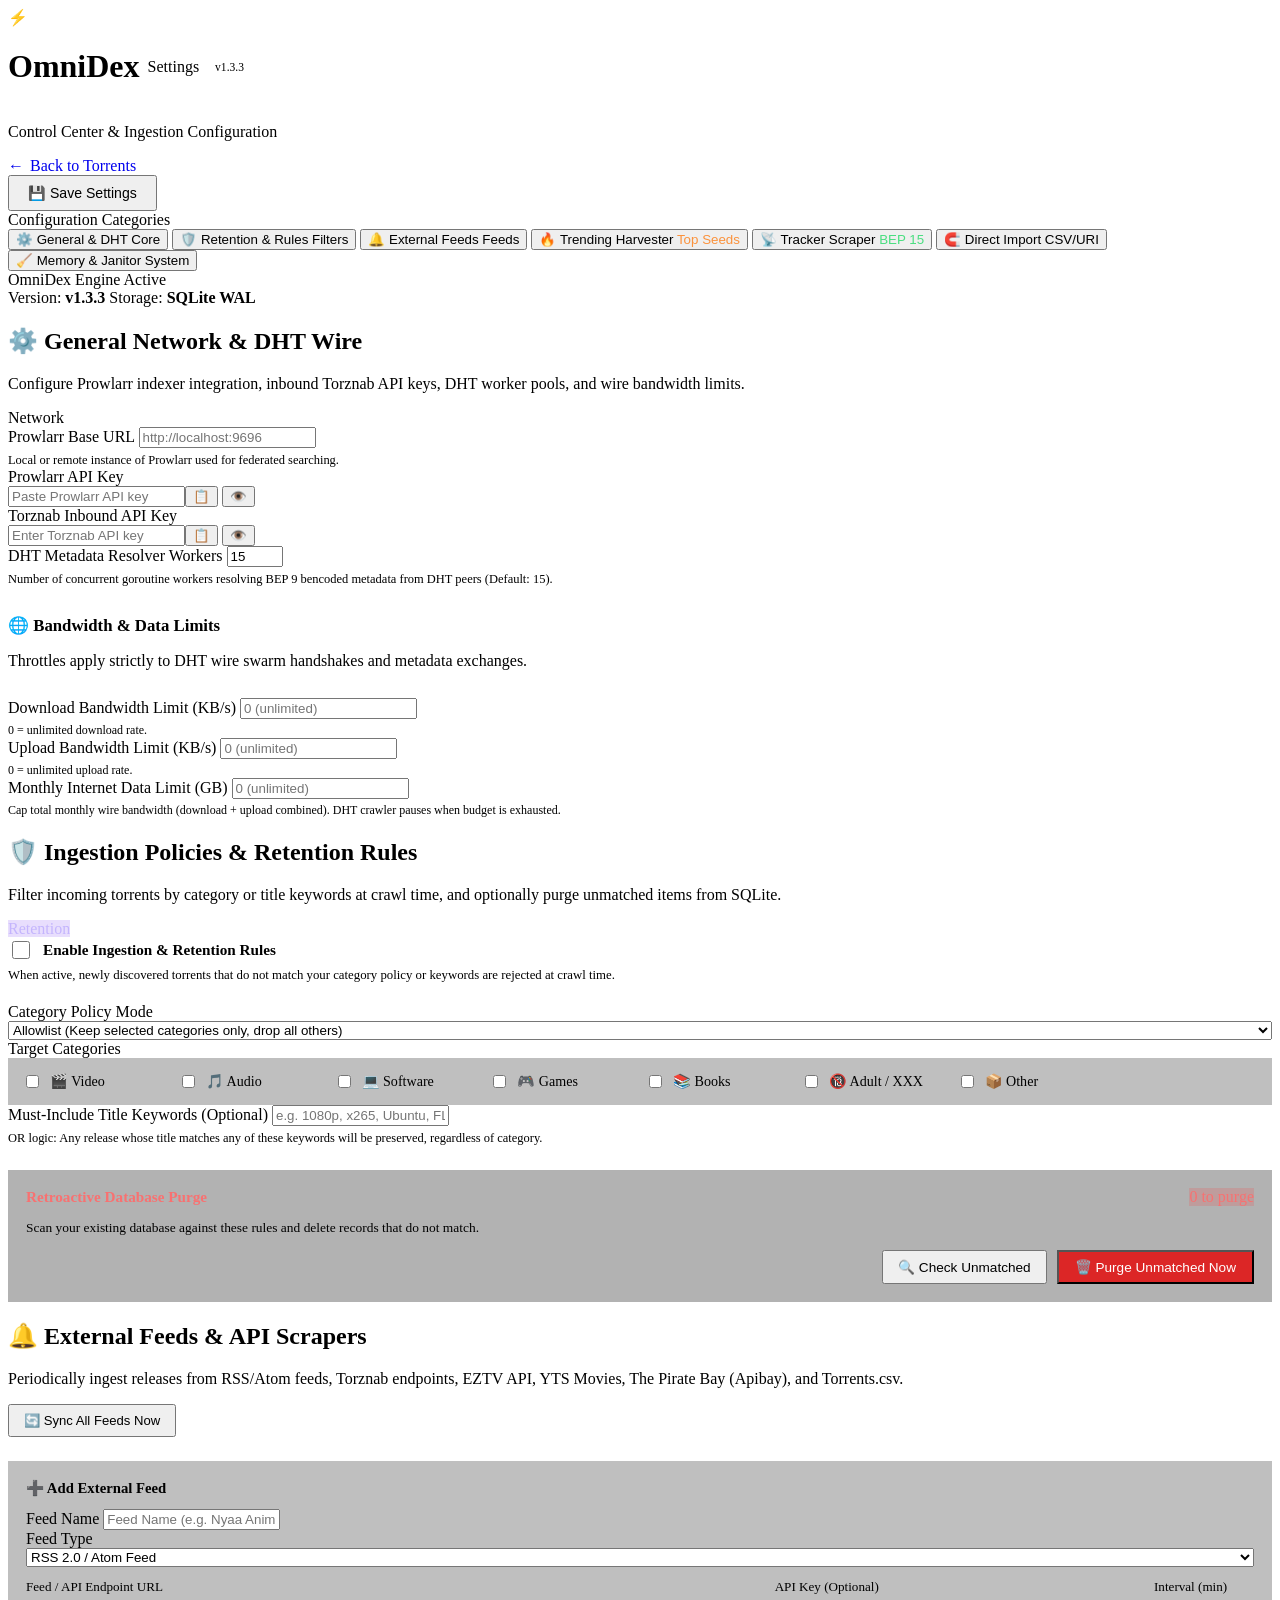
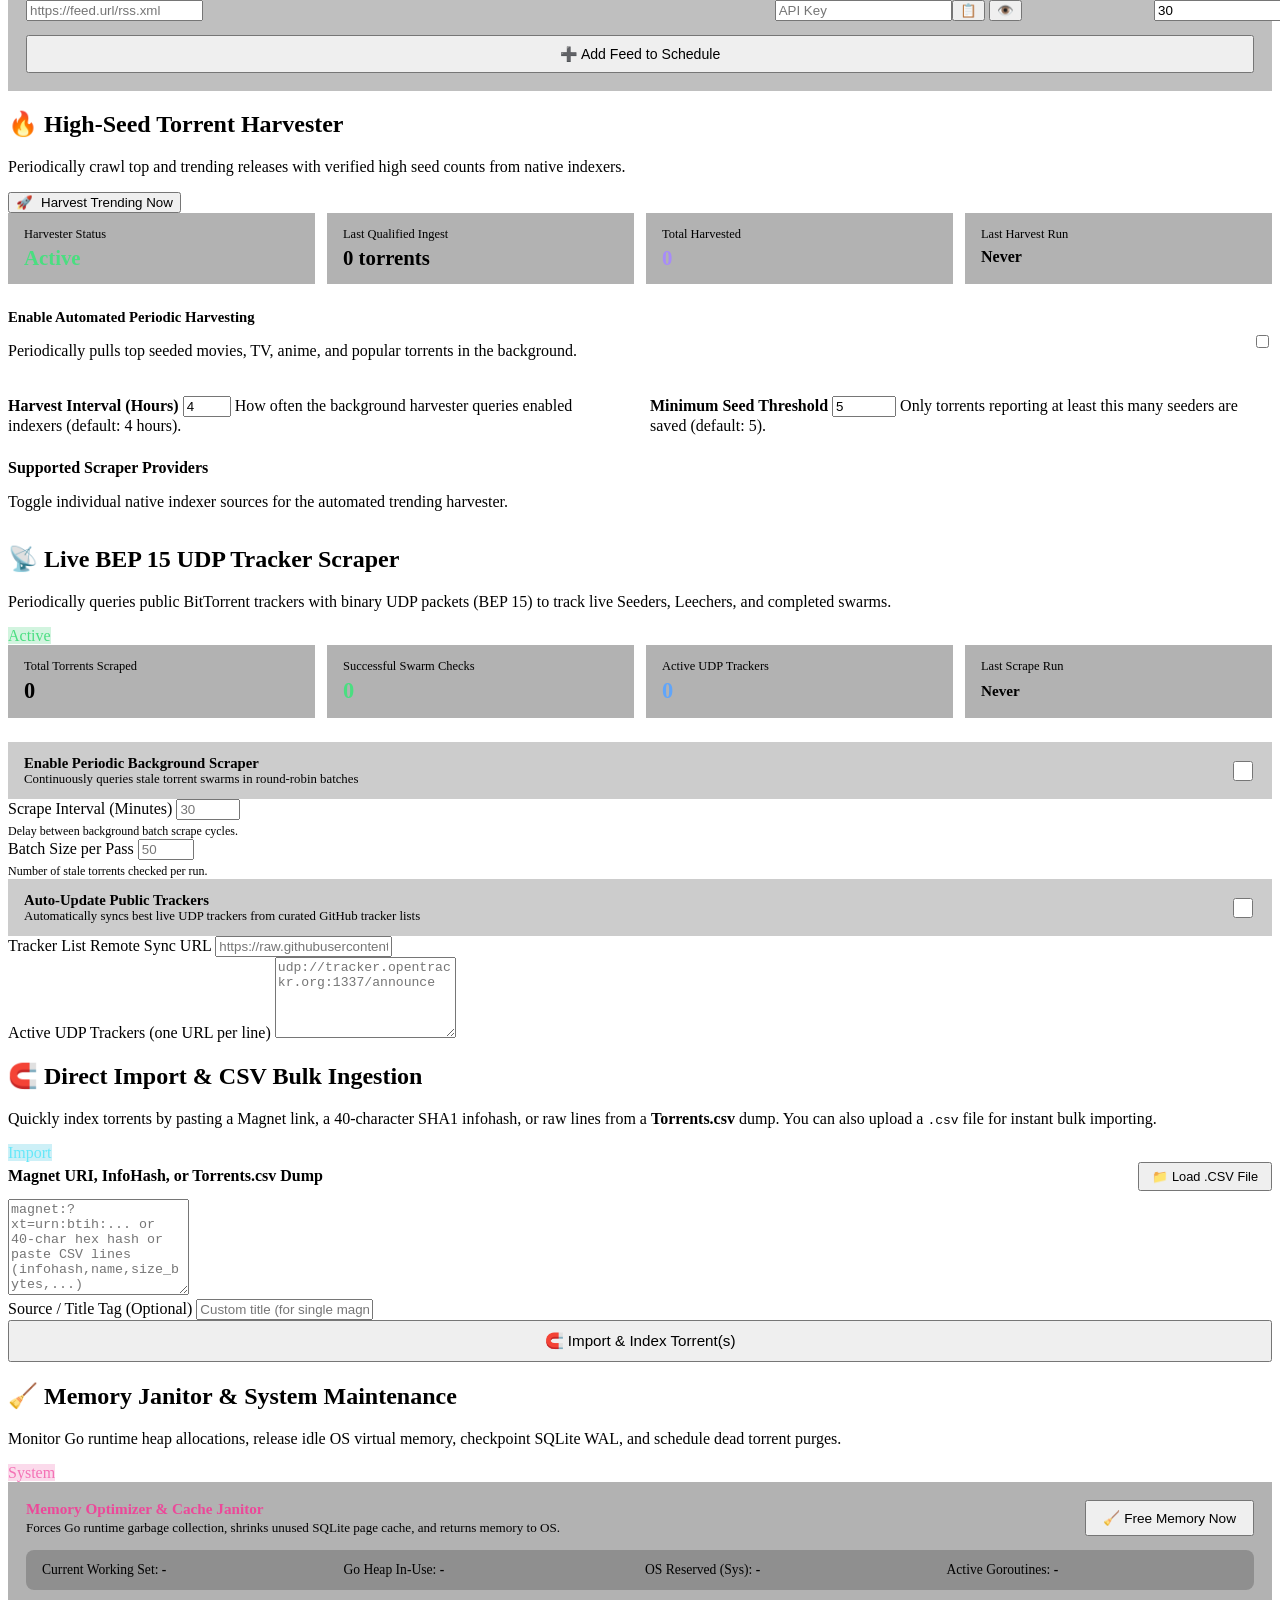
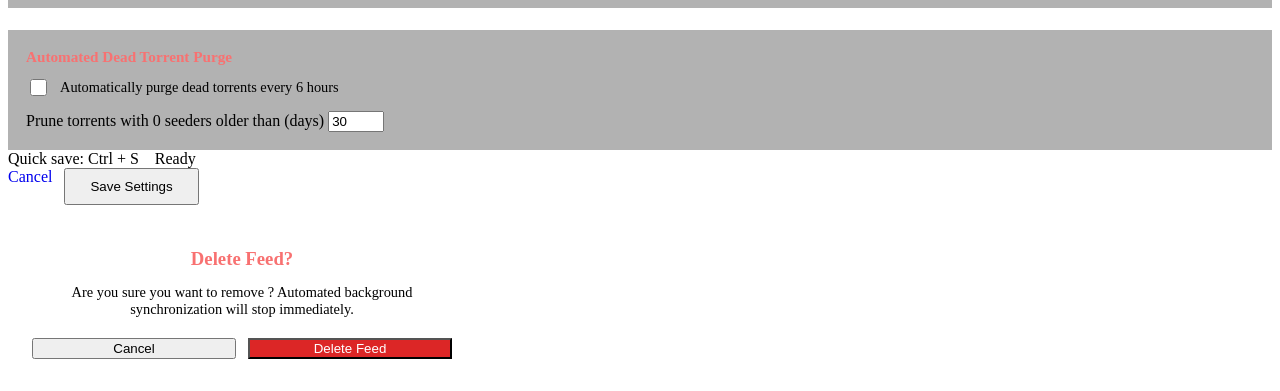
==== web/static/settings.html @ 39faf43c "feat(harvester): implement automated high-seed trending torrent harvester and settings UI" ====
<!DOCTYPE html>
<html lang="en">

<head>
  <meta charset="UTF-8">
  <meta name="viewport" content="width=device-width, initial-scale=1.0">
  <title>OmniDex - System Settings</title>
  <link rel="stylesheet" href="/static/css/style.css">
  <link rel="preconnect" href="https://fonts.googleapis.com">
  <link rel="preconnect" href="https://fonts.gstatic.com" crossorigin>
  <link href="https://fonts.googleapis.com/css2?family=Inter:wght@400;500;600;700&display=swap" rel="stylesheet">
</head>

<body>
  <div class="container">
    <!-- Header -->
    <header class="header">
      <a href="/" class="brand" style="text-decoration: none; color: inherit;">
        <div class="logo-box">
          <span class="logo-icon">⚡</span>
        </div>
        <div>
          <div style="display: flex; align-items: center; gap: 8px;">
            <h1 class="brand-title">OmniDex</h1>
            <span class="badge badge-dht">Settings</span>
            <span class="version-tag" style="background: rgba(255, 255, 255, 0.08); padding: 2px 8px; border-radius: 9999px; font-size: 0.72rem; color: var(--text-dim);">v1.3.3</span>
          </div>
          <p class="brand-subtitle">Control Center & Ingestion Configuration</p>
        </div>
      </a>

      <div class="header-actions">
        <a href="/" class="nav-pill" style="text-decoration: none; display: flex; align-items: center; gap: 6px;">
          <span>←</span> Back to Torrents
        </a>
        <button type="button" id="btn-header-save" class="btn btn-primary" style="padding: 8px 18px; font-size: 0.88rem;">
          💾 Save Settings
        </button>
      </div>
    </header>

    <!-- Main Settings Layout -->
    <div class="settings-page-layout">
      <!-- Left Navigation Sidebar -->
      <aside class="settings-sidebar">
        <div class="settings-sidebar-header">
          <span class="settings-sidebar-title">Configuration Categories</span>
        </div>
        <button type="button" class="settings-nav-item active" data-tab="tab-general">
          <span class="nav-icon-box">⚙️</span>
          <span class="nav-label">General & DHT</span>
          <span class="nav-badge">Core</span>
        </button>
        <button type="button" class="settings-nav-item" data-tab="tab-filter">
          <span class="nav-icon-box">🛡️</span>
          <span class="nav-label">Retention & Rules</span>
          <span class="nav-badge">Filters</span>
        </button>
        <button type="button" class="settings-nav-item" data-tab="tab-feeds">
          <span class="nav-icon-box">🔔</span>
          <span class="nav-label">External Feeds</span>
          <span class="nav-badge" id="badge-feeds-count">Feeds</span>
        </button>
        <button type="button" class="settings-nav-item" data-tab="tab-trending">
          <span class="nav-icon-box">🔥</span>
          <span class="nav-label">Trending Harvester</span>
          <span class="nav-badge" style="color: #fb923c;">Top Seeds</span>
        </button>
        <button type="button" class="settings-nav-item" data-tab="tab-scraper">
          <span class="nav-icon-box">📡</span>
          <span class="nav-label">Tracker Scraper</span>
          <span class="nav-badge" style="color: #4ade80;">BEP 15</span>
        </button>
        <button type="button" class="settings-nav-item" data-tab="tab-import">
          <span class="nav-icon-box">🧲</span>
          <span class="nav-label">Direct Import</span>
          <span class="nav-badge">CSV/URI</span>
        </button>
        <button type="button" class="settings-nav-item" data-tab="tab-maintenance">
          <span class="nav-icon-box">🧹</span>
          <span class="nav-label">Memory & Janitor</span>
          <span class="nav-badge">System</span>
        </button>

        <!-- Sidebar Footer Status -->
        <div class="settings-sidebar-footer">
          <div class="sidebar-status-pill">
            <span class="status-pulse-dot"></span>
            <span>OmniDex Engine Active</span>
          </div>
          <div class="sidebar-quick-meta">
            <span>Version: <strong>v1.3.3</strong></span>
            <span>Storage: <strong>SQLite WAL</strong></span>
          </div>
        </div>
      </aside>

      <!-- Right Content Panels -->
      <main class="settings-content">
        <form id="settings-form" autocomplete="off" onsubmit="return false;">
          
          <!-- TAB 1: General & DHT Network -->
          <section class="settings-section-card active" id="tab-general">
            <div class="settings-card-header">
              <div>
                <h2>⚙️ General Network & DHT Wire</h2>
                <p>Configure Prowlarr indexer integration, inbound Torznab API keys, DHT worker pools, and wire bandwidth limits.</p>
              </div>
              <span class="badge badge-dht">Network</span>
            </div>

            <div class="form-group">
              <label for="cfg-prowlarr-url">Prowlarr Base URL</label>
              <input type="text" id="cfg-prowlarr-url" class="form-input" placeholder="http://localhost:9696"
                autocomplete="off" spellcheck="false" data-lpignore="true">
              <small style="color: var(--text-dim); font-size: 0.78rem; margin-top: 5px; display: block;">Local or remote instance of Prowlarr used for federated searching.</small>
            </div>

            <div class="settings-form-row">
              <div class="form-group">
                <label for="cfg-prowlarr-key">Prowlarr API Key</label>
                <div style="position: relative; display: flex; align-items: center;">
                  <input type="text" id="cfg-prowlarr-key" class="form-input masked-api-key"
                    placeholder="Paste Prowlarr API key" autocomplete="off" spellcheck="false" data-lpignore="true">
                  <div class="input-actions-wrap">
                    <button type="button" class="btn-icon-action btn-copy-key" data-target="cfg-prowlarr-key" title="Copy API Key">📋</button>
                    <button type="button" class="btn-icon-action btn-toggle-mask" data-target="cfg-prowlarr-key" title="Toggle visibility">👁️</button>
                  </div>
                </div>
              </div>

              <div class="form-group">
                <label for="cfg-torznab-key">Torznab Inbound API Key</label>
                <div style="position: relative; display: flex; align-items: center;">
                  <input type="text" id="cfg-torznab-key" class="form-input masked-api-key"
                    placeholder="Enter Torznab API key" autocomplete="off" spellcheck="false" data-lpignore="true">
                  <div class="input-actions-wrap">
                    <button type="button" class="btn-icon-action btn-copy-key" data-target="cfg-torznab-key" title="Copy API Key">📋</button>
                    <button type="button" class="btn-icon-action btn-toggle-mask" data-target="cfg-torznab-key" title="Toggle visibility">👁️</button>
                  </div>
                </div>
              </div>
            </div>

            <div class="form-group">
              <label for="cfg-dht-workers">DHT Metadata Resolver Workers</label>
              <input type="number" id="cfg-dht-workers" class="form-input" min="5" max="100" value="15">
              <small style="color: var(--text-dim); font-size: 0.78rem; margin-top: 5px; display: block;">Number of concurrent goroutine workers resolving BEP 9 bencoded metadata from DHT peers (Default: 15).</small>
            </div>

            <div class="settings-card-header" style="margin-top: 28px; padding-bottom: 12px;">
              <div>
                <h3 style="font-size: 1.05rem; font-weight: 600; color: var(--text-main);">🌐 Bandwidth & Data Limits</h3>
                <p>Throttles apply strictly to DHT wire swarm handshakes and metadata exchanges.</p>
              </div>
            </div>

            <div class="settings-form-row">
              <div class="form-group">
                <label for="cfg-max-download-rate">Download Bandwidth Limit (KB/s)</label>
                <input type="number" id="cfg-max-download-rate" class="form-input" min="0" placeholder="0 (unlimited)">
                <small style="color: var(--text-dim); font-size: 0.75rem; margin-top: 4px; display: block;">0 = unlimited download rate.</small>
              </div>

              <div class="form-group">
                <label for="cfg-max-upload-rate">Upload Bandwidth Limit (KB/s)</label>
                <input type="number" id="cfg-max-upload-rate" class="form-input" min="0" placeholder="0 (unlimited)">
                <small style="color: var(--text-dim); font-size: 0.75rem; margin-top: 4px; display: block;">0 = unlimited upload rate.</small>
              </div>
            </div>

            <div class="form-group">
              <label for="cfg-monthly-data-limit">Monthly Internet Data Limit (GB)</label>
              <input type="number" id="cfg-monthly-data-limit" class="form-input" min="0" step="0.1" placeholder="0 (unlimited)">
              <small style="color: var(--text-dim); font-size: 0.75rem; margin-top: 4px; display: block;">Cap total monthly wire bandwidth (download + upload combined). DHT crawler pauses when budget is exhausted.</small>
            </div>
          </section>

          <!-- TAB 2: Retention & Ingestion Rules -->
          <section class="settings-section-card" id="tab-filter">
            <div class="settings-card-header">
              <div>
                <h2>🛡️ Ingestion Policies & Retention Rules</h2>
                <p>Filter incoming torrents by category or title keywords at crawl time, and optionally purge unmatched items from SQLite.</p>
              </div>
              <span class="badge" style="background: rgba(139, 92, 246, 0.2); color: #c4b5fd;">Retention</span>
            </div>

            <div class="form-group" style="margin-bottom: 20px;">
              <label class="checkbox-label" style="display: flex; align-items: center; gap: 10px; cursor: pointer; font-size: 0.95rem; font-weight: 600;">
                <input type="checkbox" id="cfg-filter-enabled" style="accent-color: var(--accent-cyan); width: 18px; height: 18px;">
                <span>Enable Ingestion & Retention Rules</span>
              </label>
              <small style="color: var(--text-dim); font-size: 0.8rem; margin-top: 6px; display: block;">
                When active, newly discovered torrents that do not match your category policy or keywords are rejected at crawl time.
              </small>
            </div>

            <div class="form-group">
              <label for="cfg-filter-category-mode">Category Policy Mode</label>
              <select id="cfg-filter-category-mode" class="custom-select" style="width: 100%;">
                <option value="allowlist">Allowlist (Keep selected categories only, drop all others)</option>
                <option value="blocklist">Blocklist (Keep all categories except selected ones)</option>
              </select>
            </div>

            <div class="form-group">
              <label>Target Categories</label>
              <div id="filter-categories-list" style="display: grid; grid-template-columns: repeat(auto-fill, minmax(140px, 1fr)); gap: 10px; background: rgba(0,0,0,0.25); border: 1px solid var(--border-color); border-radius: var(--radius-sm); padding: 14px;">
                <label class="checkbox-label" style="display: flex; align-items: center; gap: 8px; cursor: pointer; font-size: 0.88rem;">
                  <input type="checkbox" class="filter-cat-check" value="Video"> 🎬 Video
                </label>
                <label class="checkbox-label" style="display: flex; align-items: center; gap: 8px; cursor: pointer; font-size: 0.88rem;">
                  <input type="checkbox" class="filter-cat-check" value="Audio"> 🎵 Audio
                </label>
                <label class="checkbox-label" style="display: flex; align-items: center; gap: 8px; cursor: pointer; font-size: 0.88rem;">
                  <input type="checkbox" class="filter-cat-check" value="Software"> 💻 Software
                </label>
                <label class="checkbox-label" style="display: flex; align-items: center; gap: 8px; cursor: pointer; font-size: 0.88rem;">
                  <input type="checkbox" class="filter-cat-check" value="Games"> 🎮 Games
                </label>
                <label class="checkbox-label" style="display: flex; align-items: center; gap: 8px; cursor: pointer; font-size: 0.88rem;">
                  <input type="checkbox" class="filter-cat-check" value="Books"> 📚 Books
                </label>
                <label class="checkbox-label" style="display: flex; align-items: center; gap: 8px; cursor: pointer; font-size: 0.88rem;">
                  <input type="checkbox" class="filter-cat-check" value="XXX"> 🔞 Adult / XXX
                </label>
                <label class="checkbox-label" style="display: flex; align-items: center; gap: 8px; cursor: pointer; font-size: 0.88rem;">
                  <input type="checkbox" class="filter-cat-check" value="Other"> 📦 Other
                </label>
              </div>
            </div>

            <div class="form-group">
              <label for="cfg-filter-keywords">Must-Include Title Keywords (Optional)</label>
              <input type="text" id="cfg-filter-keywords" class="form-input" placeholder="e.g. 1080p, x265, Ubuntu, FLAC (comma-separated)">
              <small style="color: var(--text-dim); font-size: 0.78rem; margin-top: 5px; display: block;">
                OR logic: Any release whose title matches any of these keywords will be preserved, regardless of category.
              </small>
            </div>

            <!-- Database Cleanup Preview Box -->
            <div style="background: rgba(0,0,0,0.3); border: 1px solid var(--border-color); border-radius: var(--radius-sm); padding: 18px; margin-top: 24px;">
              <div style="display: flex; justify-content: space-between; align-items: center; margin-bottom: 8px;">
                <span style="font-weight: 600; color: #f87171; font-size: 0.95rem;">Retroactive Database Purge</span>
                <span id="filter-unmatched-badge" class="badge" style="background: rgba(239, 68, 68, 0.2); color: #f87171;">0 to purge</span>
              </div>
              <p style="font-size: 0.84rem; color: var(--text-muted); margin-bottom: 14px;">
                Scan your existing database against these rules and delete records that do not match.
              </p>
              <div id="filter-purge-msg" style="display: none; padding: 10px; border-radius: 8px; margin-bottom: 12px; font-size: 0.85rem;"></div>
              <div style="display: flex; gap: 10px; justify-content: flex-end;">
                <button type="button" id="btn-preview-filter-purge" class="btn btn-secondary" style="font-size: 0.85rem; padding: 7px 14px;">🔍 Check Unmatched</button>
                <button type="button" id="btn-execute-filter-purge" class="btn" style="background: #dc2626; color: #fff; font-size: 0.85rem; padding: 7px 16px;">🗑️ Purge Unmatched Now</button>
              </div>
            </div>
          </section>

          <!-- TAB 3: External Feeds -->
          <section class="settings-section-card" id="tab-feeds">
            <div class="settings-card-header">
              <div>
                <h2>🔔 External Feeds & API Scrapers</h2>
                <p>Periodically ingest releases from RSS/Atom feeds, Torznab endpoints, EZTV API, YTS Movies, The Pirate Bay (Apibay), and Torrents.csv.</p>
              </div>
              <button type="button" id="btn-sync-all-feeds" class="btn btn-secondary" style="font-size: 0.82rem; padding: 7px 14px;">
                🔄 Sync All Feeds Now
              </button>
            </div>

            <div id="feeds-list-container" style="display: flex; flex-direction: column; gap: 10px; margin-bottom: 24px;">
              <!-- Dynamically populated feeds -->
            </div>

            <!-- Add Feed Card -->
            <div style="background: rgba(0,0,0,0.25); border: 1px solid var(--border-color); border-radius: var(--radius-sm); padding: 18px;">
              <span style="font-size: 0.92rem; font-weight: 600; color: var(--accent-cyan); display: block; margin-bottom: 12px;">➕ Add External Feed</span>
              
              <div class="settings-form-row" style="margin-bottom: 12px;">
                <div class="form-group" style="margin-bottom: 0;">
                  <label for="new-feed-name">Feed Name</label>
                  <input type="text" id="new-feed-name" class="form-input" placeholder="Feed Name (e.g. Nyaa Anime, YTS Movies)">
                </div>
                <div class="form-group" style="margin-bottom: 0;">
                  <label for="new-feed-type">Feed Type</label>
                  <select id="new-feed-type" class="custom-select" style="width: 100%;">
                    <option value="rss" selected>RSS 2.0 / Atom Feed</option>
                    <option value="eztv">EZTV API (JSON)</option>
                    <option value="yts">YTS Movie API (JSON)</option>
                    <option value="tpb">The Pirate Bay (Apibay JSON)</option>
                    <option value="torrents-csv">Torrents.csv (Search API)</option>
                    <option value="torznab">Torznab Indexer</option>
                  </select>
                </div>
              </div>

              <div style="display: grid; grid-template-columns: 2fr 1fr 100px; gap: 10px; margin-bottom: 14px;">
                <div>
                  <label for="new-feed-url" style="font-size: 0.82rem; color: var(--text-muted); display: block; margin-bottom: 5px;">Feed / API Endpoint URL</label>
                  <input type="text" id="new-feed-url" class="form-input" placeholder="https://feed.url/rss.xml" autocomplete="off" data-lpignore="true">
                </div>
                <div>
                  <label for="new-feed-apikey" style="font-size: 0.82rem; color: var(--text-muted); display: block; margin-bottom: 5px;">API Key (Optional)</label>
                  <div style="position: relative; display: flex; align-items: center;">
                    <input type="text" id="new-feed-apikey" class="form-input masked-api-key" placeholder="API Key" autocomplete="off" spellcheck="false" data-lpignore="true">
                    <div class="input-actions-wrap">
                      <button type="button" class="btn-icon-action btn-copy-key" data-target="new-feed-apikey" title="Copy">📋</button>
                      <button type="button" class="btn-icon-action btn-toggle-mask" data-target="new-feed-apikey" title="Toggle">👁️</button>
                    </div>
                  </div>
                </div>
                <div>
                  <label for="new-feed-interval" style="font-size: 0.82rem; color: var(--text-muted); display: block; margin-bottom: 5px;">Interval (min)</label>
                  <input type="number" id="new-feed-interval" class="form-input" min="5" value="30">
                </div>
              </div>

              <button type="button" id="btn-add-feed" class="btn btn-secondary" style="width: 100%; font-size: 0.88rem; padding: 9px;">➕ Add Feed to Schedule</button>
            </div>
          </section>

          <!-- TAB: High-Seed / Trending Scraper Harvester -->
          <section class="settings-section-card" id="tab-trending">
            <div class="settings-card-header">
              <div>
                <h2>🔥 High-Seed Torrent Harvester</h2>
                <p>Periodically crawl top and trending releases with verified high seed counts from native indexers.</p>
              </div>
              <button type="button" class="btn btn-primary" id="btn-harvest-now" style="display: flex; align-items: center; gap: 8px;">
                <span id="harvest-btn-icon">🚀</span>
                <span id="harvest-btn-text">Harvest Trending Now</span>
              </button>
            </div>

            <!-- Harvester Live Dashboard Grid -->
            <div style="display: grid; grid-template-columns: repeat(auto-fit, minmax(160px, 1fr)); gap: 12px; margin-bottom: 24px;">
              <div style="background: rgba(0,0,0,0.3); border: 1px solid var(--border-color); padding: 14px 16px; border-radius: var(--radius-sm);">
                <div style="color: var(--text-muted); font-size: 0.78rem;">Harvester Status</div>
                <div id="harvest-stat-status" style="font-size: 1.3rem; font-weight: 700; color: #4ade80; margin-top: 4px;">Active</div>
              </div>
              <div style="background: rgba(0,0,0,0.3); border: 1px solid var(--border-color); padding: 14px 16px; border-radius: var(--radius-sm);">
                <div style="color: var(--text-muted); font-size: 0.78rem;">Last Qualified Ingest</div>
                <div id="harvest-stat-last-count" style="font-size: 1.3rem; font-weight: 700; color: var(--accent-cyan); margin-top: 4px;">0 torrents</div>
              </div>
              <div style="background: rgba(0,0,0,0.3); border: 1px solid var(--border-color); padding: 14px 16px; border-radius: var(--radius-sm);">
                <div style="color: var(--text-muted); font-size: 0.78rem;">Total Harvested</div>
                <div id="harvest-stat-total" style="font-size: 1.3rem; font-weight: 700; color: #a78bfa; margin-top: 4px;">0</div>
              </div>
              <div style="background: rgba(0,0,0,0.3); border: 1px solid var(--border-color); padding: 14px 16px; border-radius: var(--radius-sm);">
                <div style="color: var(--text-muted); font-size: 0.78rem;">Last Harvest Run</div>
                <div id="harvest-stat-last-run" style="font-size: 1rem; font-weight: 600; color: var(--text-bright); margin-top: 6px;">Never</div>
              </div>
            </div>

            <!-- Harvester Controls -->
            <div class="form-group" style="margin-bottom: 20px;">
              <div style="display: flex; align-items: center; justify-content: space-between;">
                <div>
                  <label for="cfg-trending-enabled" style="margin-bottom: 2px; font-weight: 600; font-size: 0.92rem;">Enable Automated Periodic Harvesting</label>
                  <p class="field-desc">Periodically pulls top seeded movies, TV, anime, and popular torrents in the background.</p>
                </div>
                <label class="switch">
                  <input type="checkbox" id="cfg-trending-enabled" name="trending_enabled">
                  <span class="slider"></span>
                </label>
              </div>
            </div>

            <div style="display: grid; grid-template-columns: 1fr 1fr; gap: 20px; margin-bottom: 24px;">
              <div class="form-group">
                <label for="cfg-trending-interval-hours" style="font-weight: 600;">Harvest Interval (Hours)</label>
                <input type="number" id="cfg-trending-interval-hours" name="trending_interval_hours" min="1" max="72" value="4" class="form-input">
                <span class="field-desc">How often the background harvester queries enabled indexers (default: 4 hours).</span>
              </div>
              <div class="form-group">
                <label for="cfg-trending-min-seeds" style="font-weight: 600;">Minimum Seed Threshold</label>
                <input type="number" id="cfg-trending-min-seeds" name="trending_min_seeds" min="1" max="1000" value="5" class="form-input">
                <span class="field-desc">Only torrents reporting at least this many seeders are saved (default: 5).</span>
              </div>
            </div>

            <!-- Provider Selection Checkboxes -->
            <div class="form-group">
              <label style="font-weight: 600; margin-bottom: 6px;">Supported Scraper Providers</label>
              <p class="field-desc" style="margin-bottom: 14px;">Toggle individual native indexer sources for the automated trending harvester.</p>
              <div style="display: grid; grid-template-columns: repeat(auto-fill, minmax(230px, 1fr)); gap: 12px;" id="trending-providers-grid">
                <!-- Dynamically populated provider checkboxes -->
              </div>
            </div>
          </section>

          <!-- TAB 4: Live BEP 15 UDP Tracker Scraper -->
          <section class="settings-section-card" id="tab-scraper">
            <div class="settings-card-header">
              <div>
                <h2>📡 Live BEP 15 UDP Tracker Scraper</h2>
                <p>Periodically queries public BitTorrent trackers with binary UDP packets (BEP 15) to track live Seeders, Leechers, and completed swarms.</p>
              </div>
              <span id="scraper-live-status-badge" class="badge" style="background: rgba(34, 197, 94, 0.2); color: #4ade80;">Active</span>
            </div>

            <!-- Scraper Live Dashboard Grid -->
            <div style="display: grid; grid-template-columns: repeat(auto-fit, minmax(160px, 1fr)); gap: 12px; margin-bottom: 24px;">
              <div style="background: rgba(0,0,0,0.3); border: 1px solid var(--border-color); padding: 14px 16px; border-radius: var(--radius-sm);">
                <div style="color: var(--text-muted); font-size: 0.78rem;">Total Torrents Scraped</div>
                <div id="scraper-stat-total" style="font-size: 1.4rem; font-weight: 700; color: var(--text-bright); margin-top: 4px;">0</div>
              </div>
              <div style="background: rgba(0,0,0,0.3); border: 1px solid var(--border-color); padding: 14px 16px; border-radius: var(--radius-sm);">
                <div style="color: var(--text-muted); font-size: 0.78rem;">Successful Swarm Checks</div>
                <div id="scraper-stat-success" style="font-size: 1.4rem; font-weight: 700; color: #4ade80; margin-top: 4px;">0</div>
              </div>
              <div style="background: rgba(0,0,0,0.3); border: 1px solid var(--border-color); padding: 14px 16px; border-radius: var(--radius-sm);">
                <div style="color: var(--text-muted); font-size: 0.78rem;">Active UDP Trackers</div>
                <div id="scraper-stat-trackers" style="font-size: 1.4rem; font-weight: 700; color: #60a5fa; margin-top: 4px;">0</div>
              </div>
              <div style="background: rgba(0,0,0,0.3); border: 1px solid var(--border-color); padding: 14px 16px; border-radius: var(--radius-sm);">
                <div style="color: var(--text-muted); font-size: 0.78rem;">Last Scrape Run</div>
                <div id="scraper-stat-last" style="font-size: 0.95rem; font-weight: 600; color: var(--text-dim); margin-top: 8px;">Never</div>
              </div>
            </div>

            <div class="form-group" style="display: flex; align-items: center; justify-content: space-between; background: rgba(0,0,0,0.2); padding: 12px 16px; border-radius: var(--radius-sm); border: 1px solid var(--border-color);">
              <div>
                <label for="cfg-scraper-enabled" style="margin-bottom: 2px; font-weight: 600; font-size: 0.92rem;">Enable Periodic Background Scraper</label>
                <div style="font-size: 0.8rem; color: var(--text-muted);">Continuously queries stale torrent swarms in round-robin batches</div>
              </div>
              <input type="checkbox" id="cfg-scraper-enabled" class="form-checkbox" style="width: 20px; height: 20px; cursor: pointer; accent-color: var(--accent-cyan);">
            </div>

            <div class="settings-form-row">
              <div class="form-group">
                <label for="cfg-scraper-interval">Scrape Interval (Minutes)</label>
                <input type="number" id="cfg-scraper-interval" class="form-input" min="2" max="1440" placeholder="30">
                <small style="color: var(--text-dim); font-size: 0.75rem; margin-top: 4px; display: block;">Delay between background batch scrape cycles.</small>
              </div>

              <div class="form-group">
                <label for="cfg-scraper-batch-size">Batch Size per Pass</label>
                <input type="number" id="cfg-scraper-batch-size" class="form-input" min="5" max="300" placeholder="50">
                <small style="color: var(--text-dim); font-size: 0.75rem; margin-top: 4px; display: block;">Number of stale torrents checked per run.</small>
              </div>
            </div>

            <div class="form-group" style="display: flex; align-items: center; justify-content: space-between; background: rgba(0,0,0,0.2); padding: 12px 16px; border-radius: var(--radius-sm); border: 1px solid var(--border-color);">
              <div>
                <label for="cfg-scraper-autoupdate" style="margin-bottom: 2px; font-weight: 600; font-size: 0.92rem;">Auto-Update Public Trackers</label>
                <div style="font-size: 0.8rem; color: var(--text-muted);">Automatically syncs best live UDP trackers from curated GitHub tracker lists</div>
              </div>
              <input type="checkbox" id="cfg-scraper-autoupdate" class="form-checkbox" style="width: 20px; height: 20px; cursor: pointer; accent-color: var(--accent-cyan);">
            </div>

            <div class="form-group">
              <label for="cfg-scraper-trackers-url">Tracker List Remote Sync URL</label>
              <input type="text" id="cfg-scraper-trackers-url" class="form-input" placeholder="https://raw.githubusercontent.com/ngosang/trackerslist/master/trackers_best.txt">
            </div>

            <div class="form-group">
              <label for="cfg-scraper-trackers">Active UDP Trackers (one URL per line)</label>
              <textarea id="cfg-scraper-trackers" class="form-input" rows="5" placeholder="udp://tracker.opentrackr.org:1337/announce" style="font-family: monospace; font-size: 0.82rem;"></textarea>
            </div>
          </section>

          <!-- TAB 5: Direct Import & CSV Bulk Ingest -->
          <section class="settings-section-card" id="tab-import">
            <div class="settings-card-header">
              <div>
                <h2>🧲 Direct Import & CSV Bulk Ingestion</h2>
                <p>Quickly index torrents by pasting a Magnet link, a 40-character SHA1 infohash, or raw lines from a <strong>Torrents.csv</strong> dump. You can also upload a <code>.csv</code> file for instant bulk importing.</p>
              </div>
              <span class="badge" style="background: rgba(6, 182, 212, 0.2); color: #67e8f9;">Import</span>
            </div>

            <div class="form-group">
              <div style="display: flex; justify-content: space-between; align-items: center; margin-bottom: 8px;">
                <label for="import-input" style="margin-bottom: 0; font-weight: 600;">Magnet URI, InfoHash, or Torrents.csv Dump</label>
                <div>
                  <input type="file" id="import-csv-file" accept=".csv,.txt" style="display: none;">
                  <button type="button" id="btn-upload-csv" class="btn btn-secondary" style="font-size: 0.8rem; padding: 5px 12px;">📁 Load .CSV File</button>
                </div>
              </div>
              <textarea id="import-input" class="form-input" rows="6"
                placeholder="magnet:?xt=urn:btih:... or 40-char hex hash or paste CSV lines (infohash,name,size_bytes,...)"></textarea>
            </div>

            <div class="form-group">
              <label for="import-name">Source / Title Tag (Optional)</label>
              <input type="text" id="import-name" class="form-input" placeholder="Custom title (for single magnet) or source label (e.g. torrents-csv)">
            </div>

            <div id="import-status-msg" style="display: none; padding: 12px; border-radius: 8px; margin-bottom: 16px; font-size: 0.88rem;"></div>

            <button type="button" id="btn-execute-import" class="btn btn-primary" style="width: 100%; padding: 10px; font-size: 0.95rem;">
              🧲 Import & Index Torrent(s)
            </button>
          </section>

          <!-- TAB 6: Memory & Janitor -->
          <section class="settings-section-card" id="tab-maintenance">
            <div class="settings-card-header">
              <div>
                <h2>🧹 Memory Janitor & System Maintenance</h2>
                <p>Monitor Go runtime heap allocations, release idle OS virtual memory, checkpoint SQLite WAL, and schedule dead torrent purges.</p>
              </div>
              <span class="badge" style="background: rgba(236, 72, 153, 0.2); color: #f472b6;">System</span>
            </div>

            <div style="background: rgba(0,0,0,0.3); border: 1px solid var(--border-color); border-radius: var(--radius-sm); padding: 18px; margin-bottom: 22px;">
              <div style="display: flex; justify-content: space-between; align-items: center; margin-bottom: 14px;">
                <div>
                  <span style="font-weight: 600; color: #ec4899; display: block; font-size: 0.95rem;">Memory Optimizer & Cache Janitor</span>
                  <span style="font-size: 0.82rem; color: var(--text-dim);">Forces Go runtime garbage collection, shrinks unused SQLite page cache, and returns memory to OS.</span>
                </div>
                <button type="button" id="btn-janitor-shrink" class="btn btn-secondary" style="padding: 8px 16px; font-size: 0.85rem;">
                  🧹 Free Memory Now
                </button>
              </div>

              <div id="janitor-mem-breakdown" style="font-size: 0.85rem; color: var(--text-muted); display: grid; grid-template-columns: repeat(auto-fit, minmax(180px, 1fr)); gap: 10px; background: rgba(0,0,0,0.2); padding: 12px 16px; border-radius: 8px;">
                <span>Current Working Set: <strong id="janitor-rss">-</strong></span>
                <span>Go Heap In-Use: <strong id="janitor-heap">-</strong></span>
                <span>OS Reserved (Sys): <strong id="janitor-sys">-</strong></span>
                <span>Active Goroutines: <strong id="janitor-goroutines">-</strong></span>
              </div>
            </div>

            <div style="background: rgba(0,0,0,0.3); border: 1px solid var(--border-color); border-radius: var(--radius-sm); padding: 18px;">
              <span style="font-weight: 600; color: #f87171; display: block; margin-bottom: 10px; font-size: 0.95rem;">Automated Dead Torrent Purge</span>
              <div class="form-group" style="margin-bottom: 12px;">
                <label class="checkbox-label" style="display: flex; align-items: center; gap: 10px; cursor: pointer; font-size: 0.9rem;">
                  <input type="checkbox" id="cfg-auto-prune-dead" style="accent-color: #ef4444; width: 17px; height: 17px;">
                  <span>Automatically purge dead torrents every 6 hours</span>
                </label>
              </div>
              <div class="form-group" style="margin-bottom: 0;">
                <label for="cfg-auto-prune-days">Prune torrents with 0 seeders older than (days)</label>
                <input type="number" id="cfg-auto-prune-days" class="form-input" min="1" max="365" value="30">
              </div>
            </div>
          </section>

          <!-- Sticky Bottom Save Action Bar -->
          <div class="settings-sticky-footer">
            <div class="settings-footer-hint">
              <span>Quick save:</span>
              <span class="kbd-badge">Ctrl</span> + <span class="kbd-badge">S</span>
              <span id="save-status-indicator" style="margin-left: 12px; color: var(--text-dim);">Ready</span>
            </div>
            <div style="display: flex; gap: 12px;">
              <a href="/" class="btn btn-secondary" style="text-decoration: none;">Cancel</a>
              <button type="submit" id="btn-save-settings" class="btn btn-primary" style="padding: 9px 24px;">
                Save Settings
              </button>
            </div>
          </div>
        </form>
      </main>
    </div>

    <!-- Confirm Feed Delete Modal -->
    <div class="modal-overlay" id="modal-confirm-delete-feed" style="z-index: 10001;">
      <div class="modal-content" style="max-width: 420px; text-align: center; padding: 24px;">
        <h3 style="margin-bottom: 12px; color: #f87171;">Delete Feed?</h3>
        <p style="color: var(--text-muted); font-size: 0.9rem; margin-bottom: 20px;">
          Are you sure you want to remove <strong id="delete-feed-name" style="color: #fff;"></strong>? Automated background synchronization will stop immediately.
        </p>
        <div style="display: flex; gap: 12px; justify-content: center;">
          <button type="button" class="btn btn-secondary" id="btn-cancel-delete-feed" style="flex: 1;">Cancel</button>
          <button type="button" class="btn" id="btn-confirm-delete-feed" style="background: #dc2626; color: #fff; flex: 1;">Delete Feed</button>
        </div>
      </div>
    </div>

    <!-- Toast Notifications Container -->
    <div class="toast-container" id="toast-container"></div>
  </div>

  <script src="/static/js/settings.js"></script>
</body>

</html>
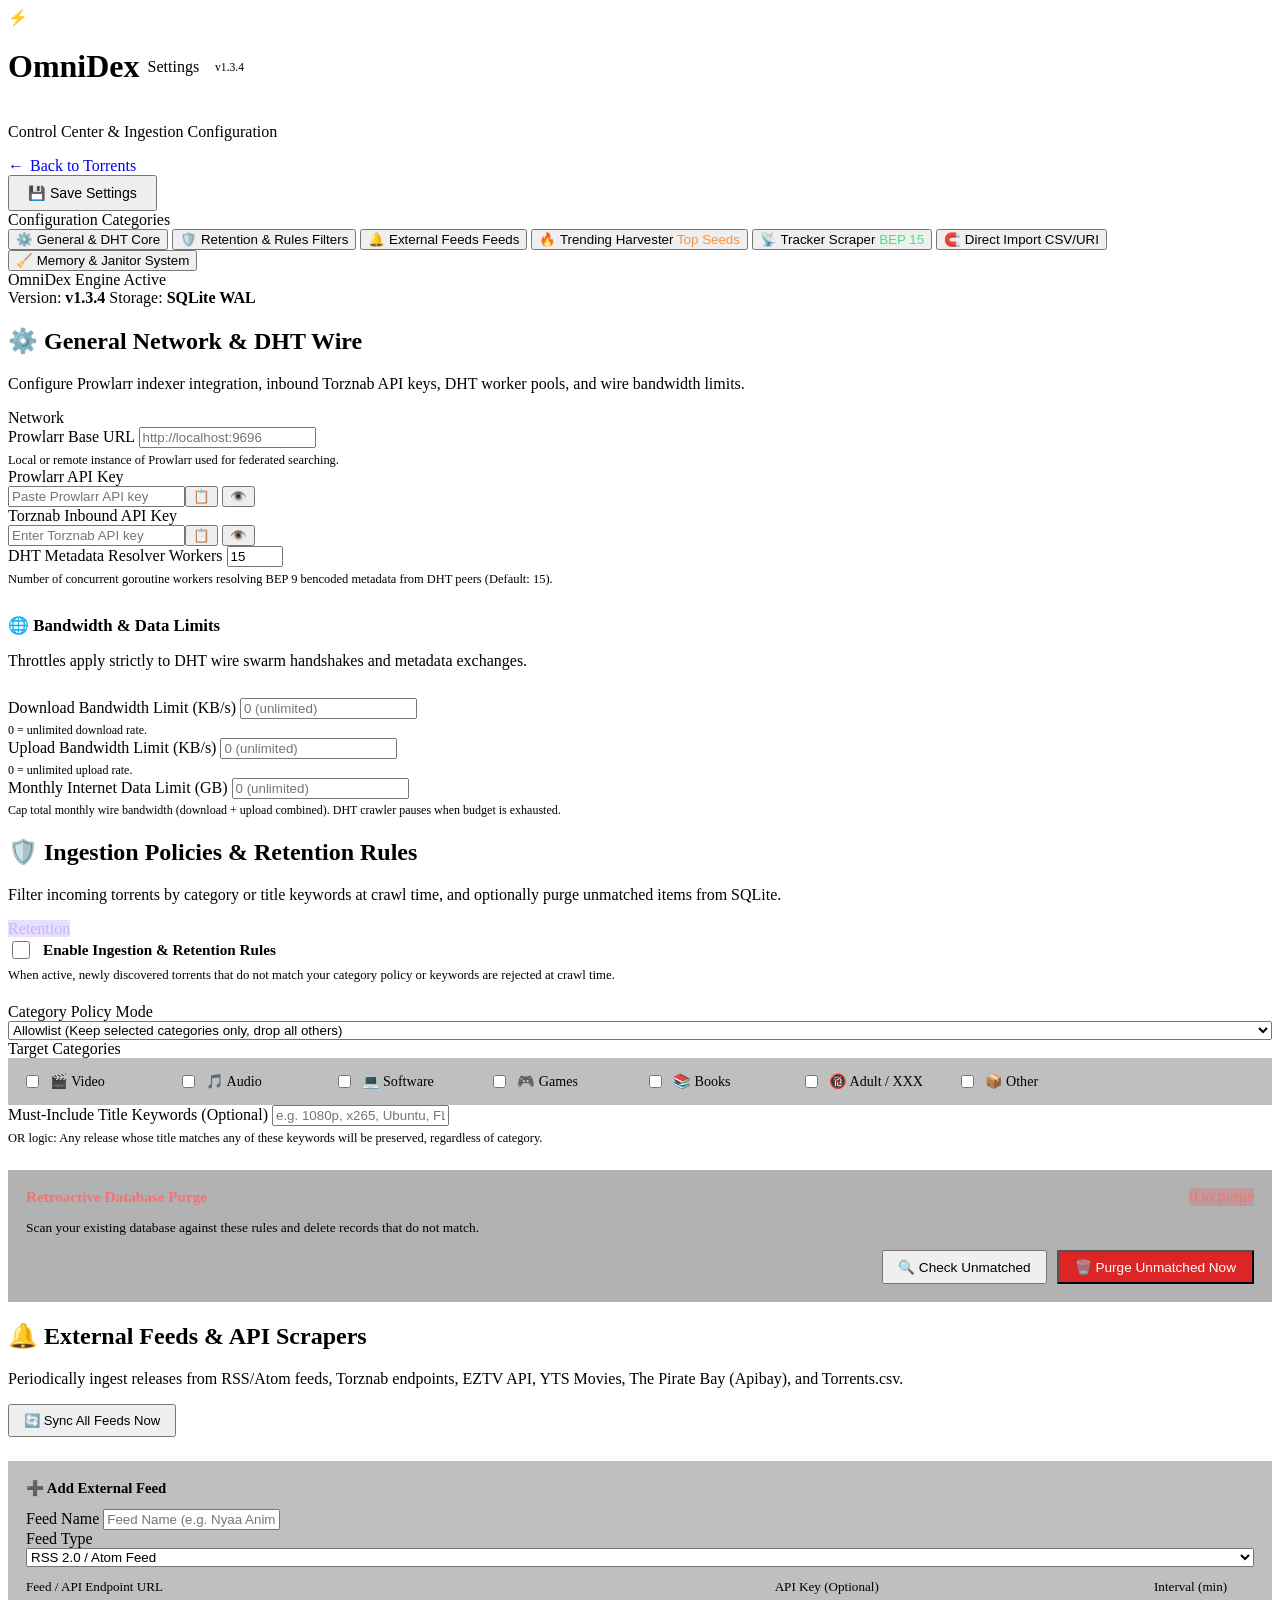
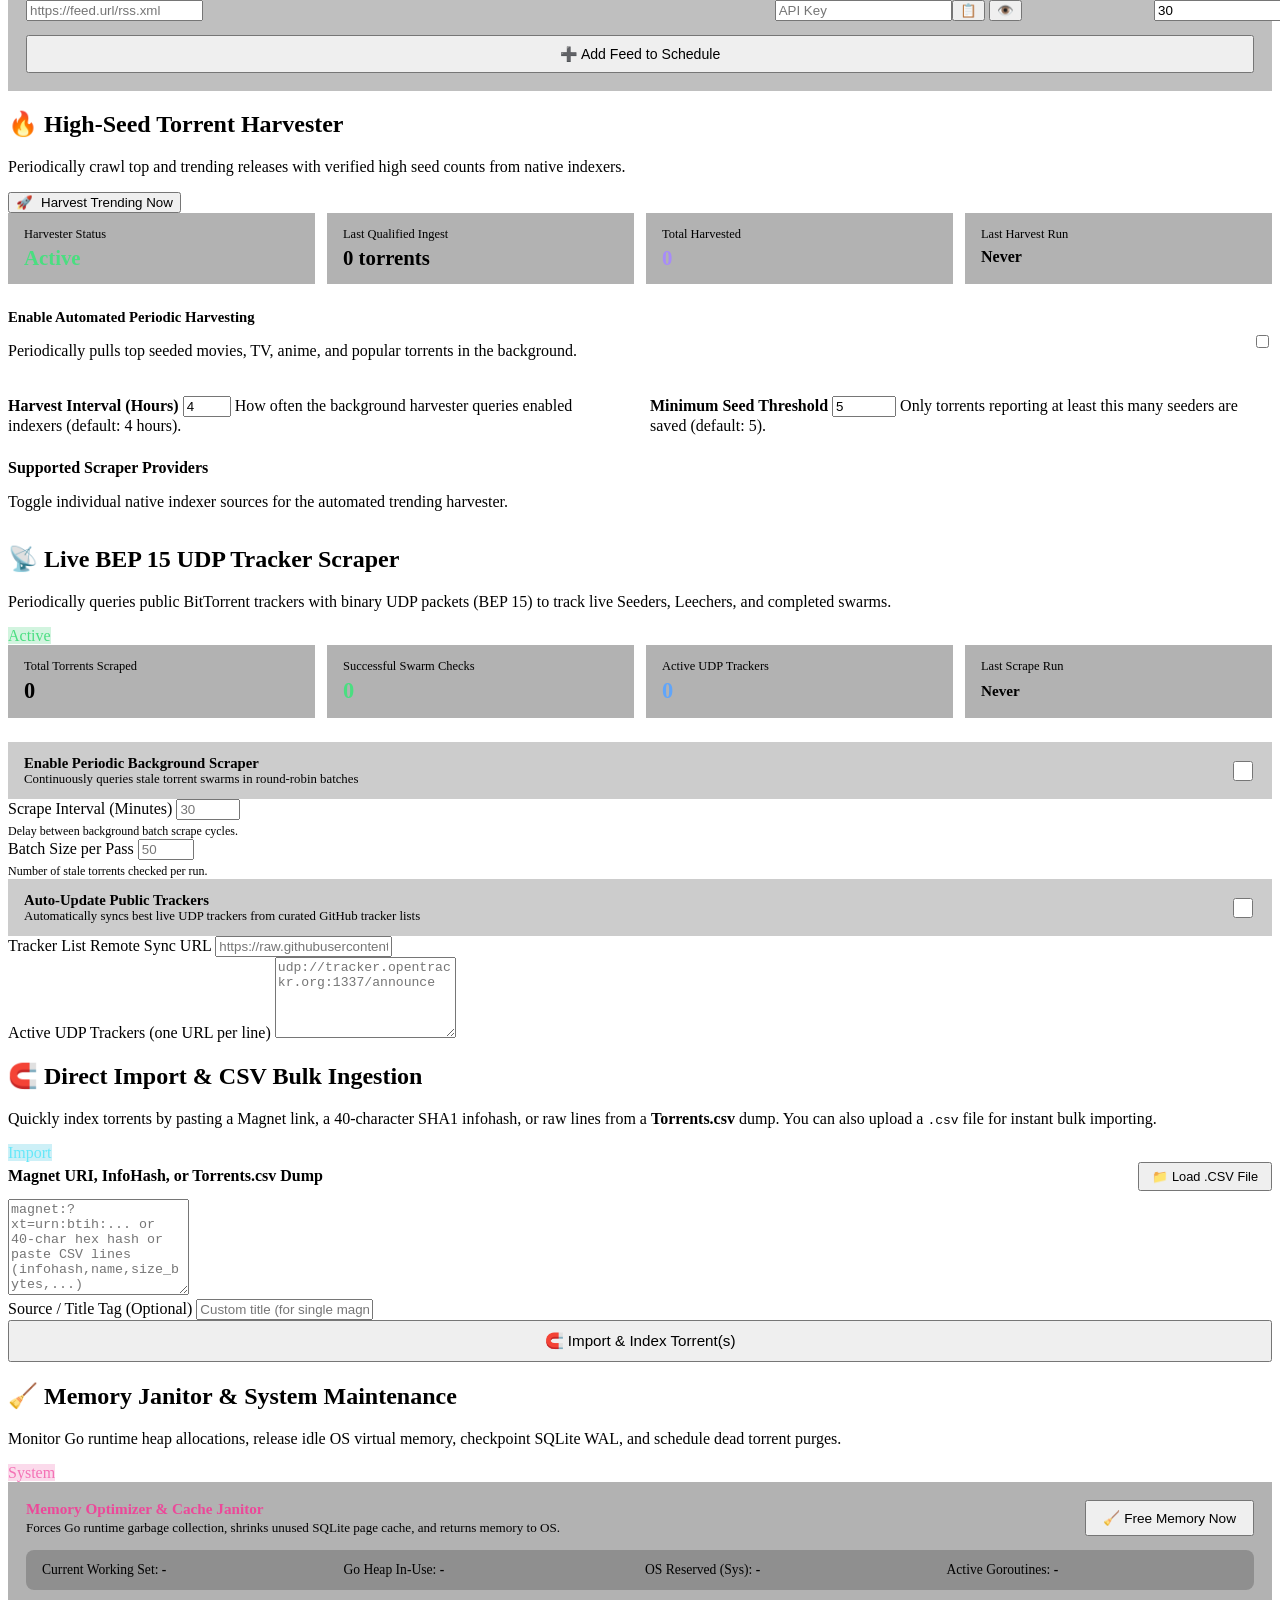
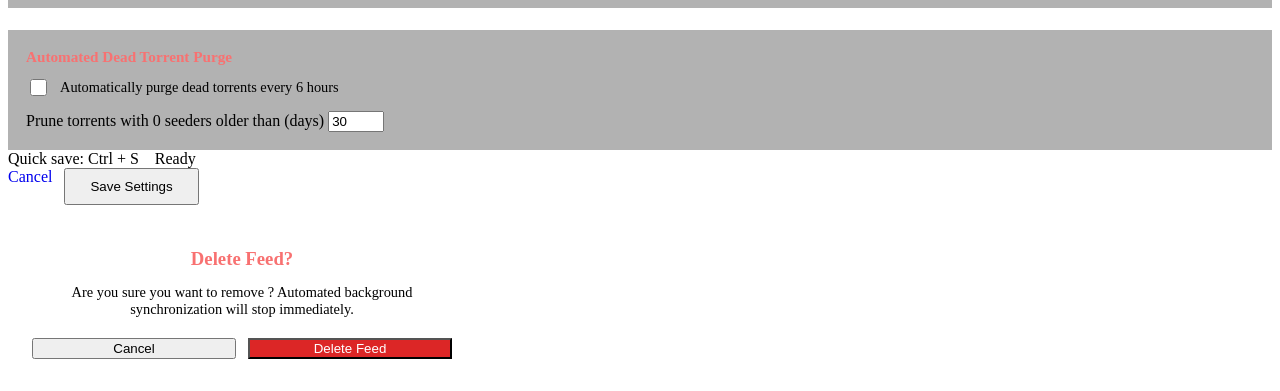
==== commit c710ef90: "chore: bump version to 1.3.4" ====
--- a/web/static/settings.html
+++ b/web/static/settings.html
@@ -23,7 +23,7 @@
           <div style="display: flex; align-items: center; gap: 8px;">
             <h1 class="brand-title">OmniDex</h1>
             <span class="badge badge-dht">Settings</span>
-            <span class="version-tag" style="background: rgba(255, 255, 255, 0.08); padding: 2px 8px; border-radius: 9999px; font-size: 0.72rem; color: var(--text-dim);">v1.3.3</span>
+            <span class="version-tag" style="background: rgba(255, 255, 255, 0.08); padding: 2px 8px; border-radius: 9999px; font-size: 0.72rem; color: var(--text-dim);">v1.3.4</span>
           </div>
           <p class="brand-subtitle">Control Center & Ingestion Configuration</p>
         </div>
@@ -89,7 +89,7 @@
             <span>OmniDex Engine Active</span>
           </div>
           <div class="sidebar-quick-meta">
-            <span>Version: <strong>v1.3.3</strong></span>
+            <span>Version: <strong>v1.3.4</strong></span>
             <span>Storage: <strong>SQLite WAL</strong></span>
           </div>
         </div>
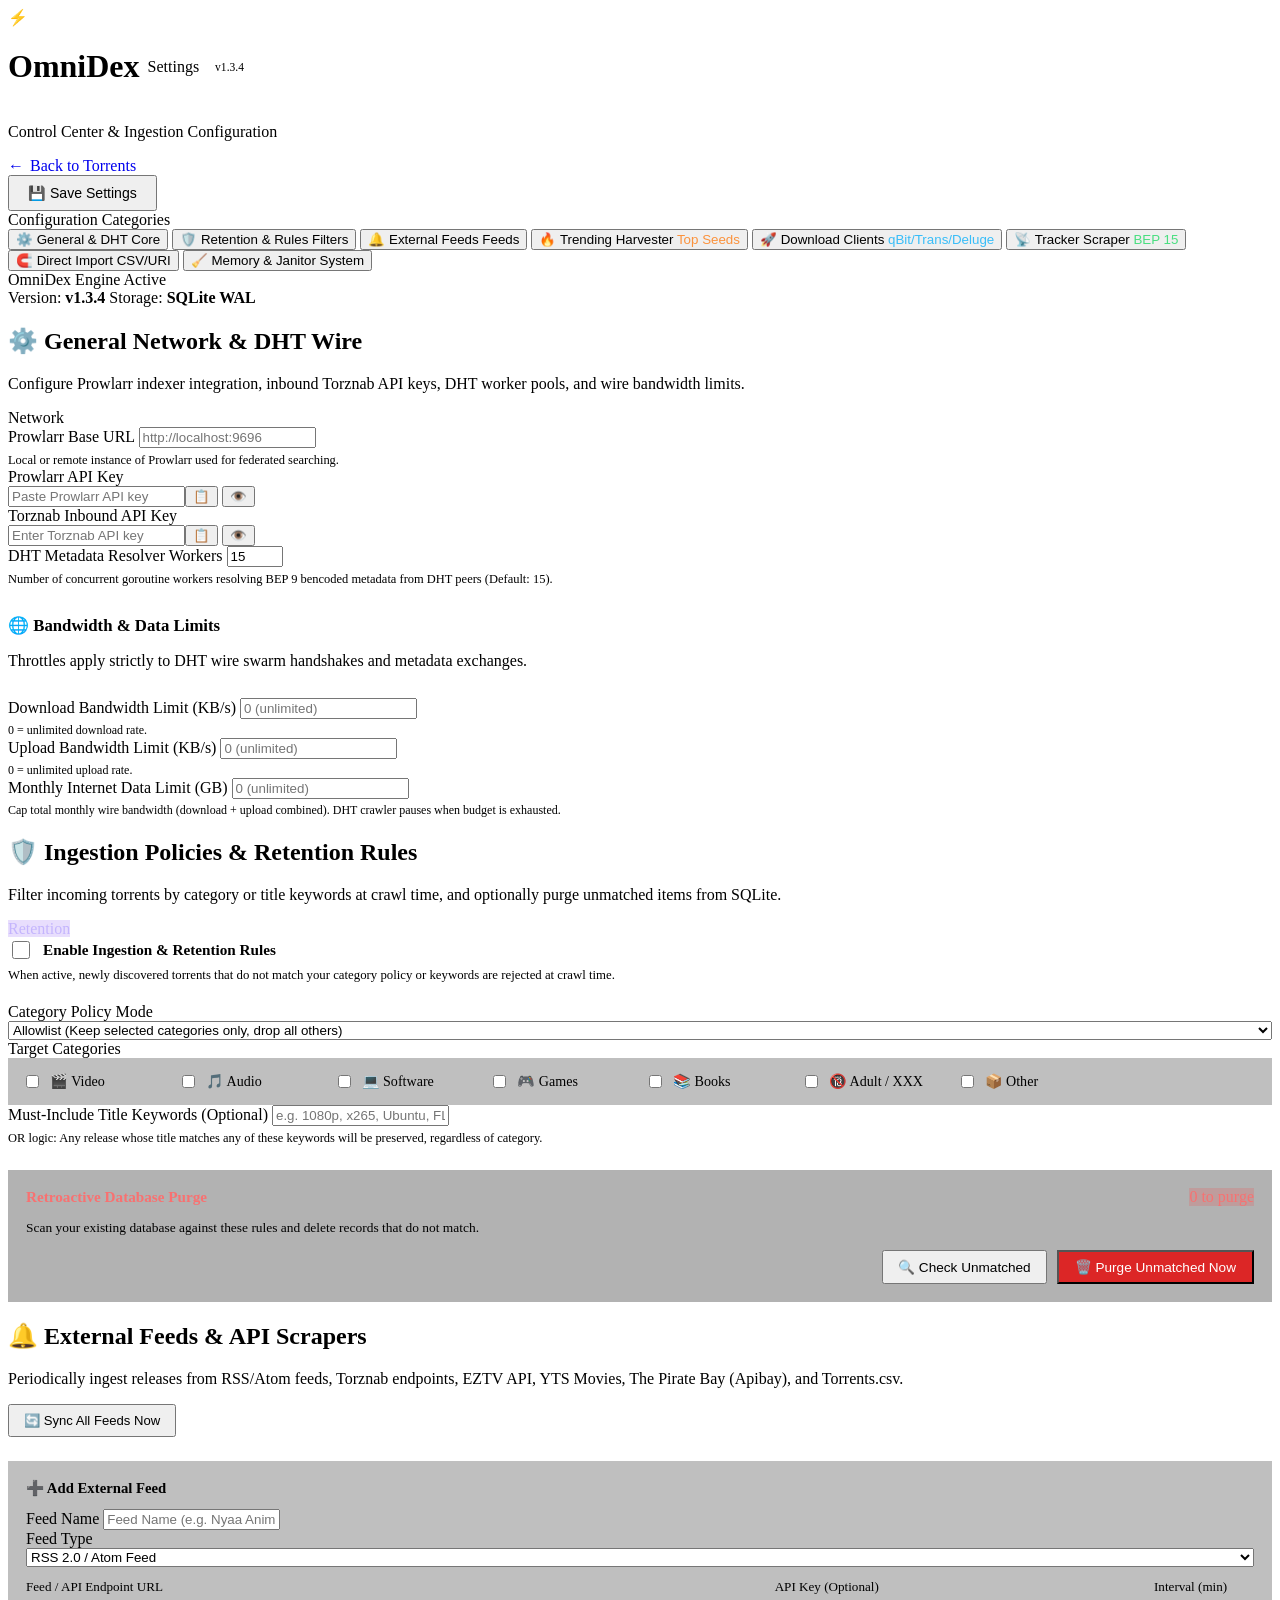
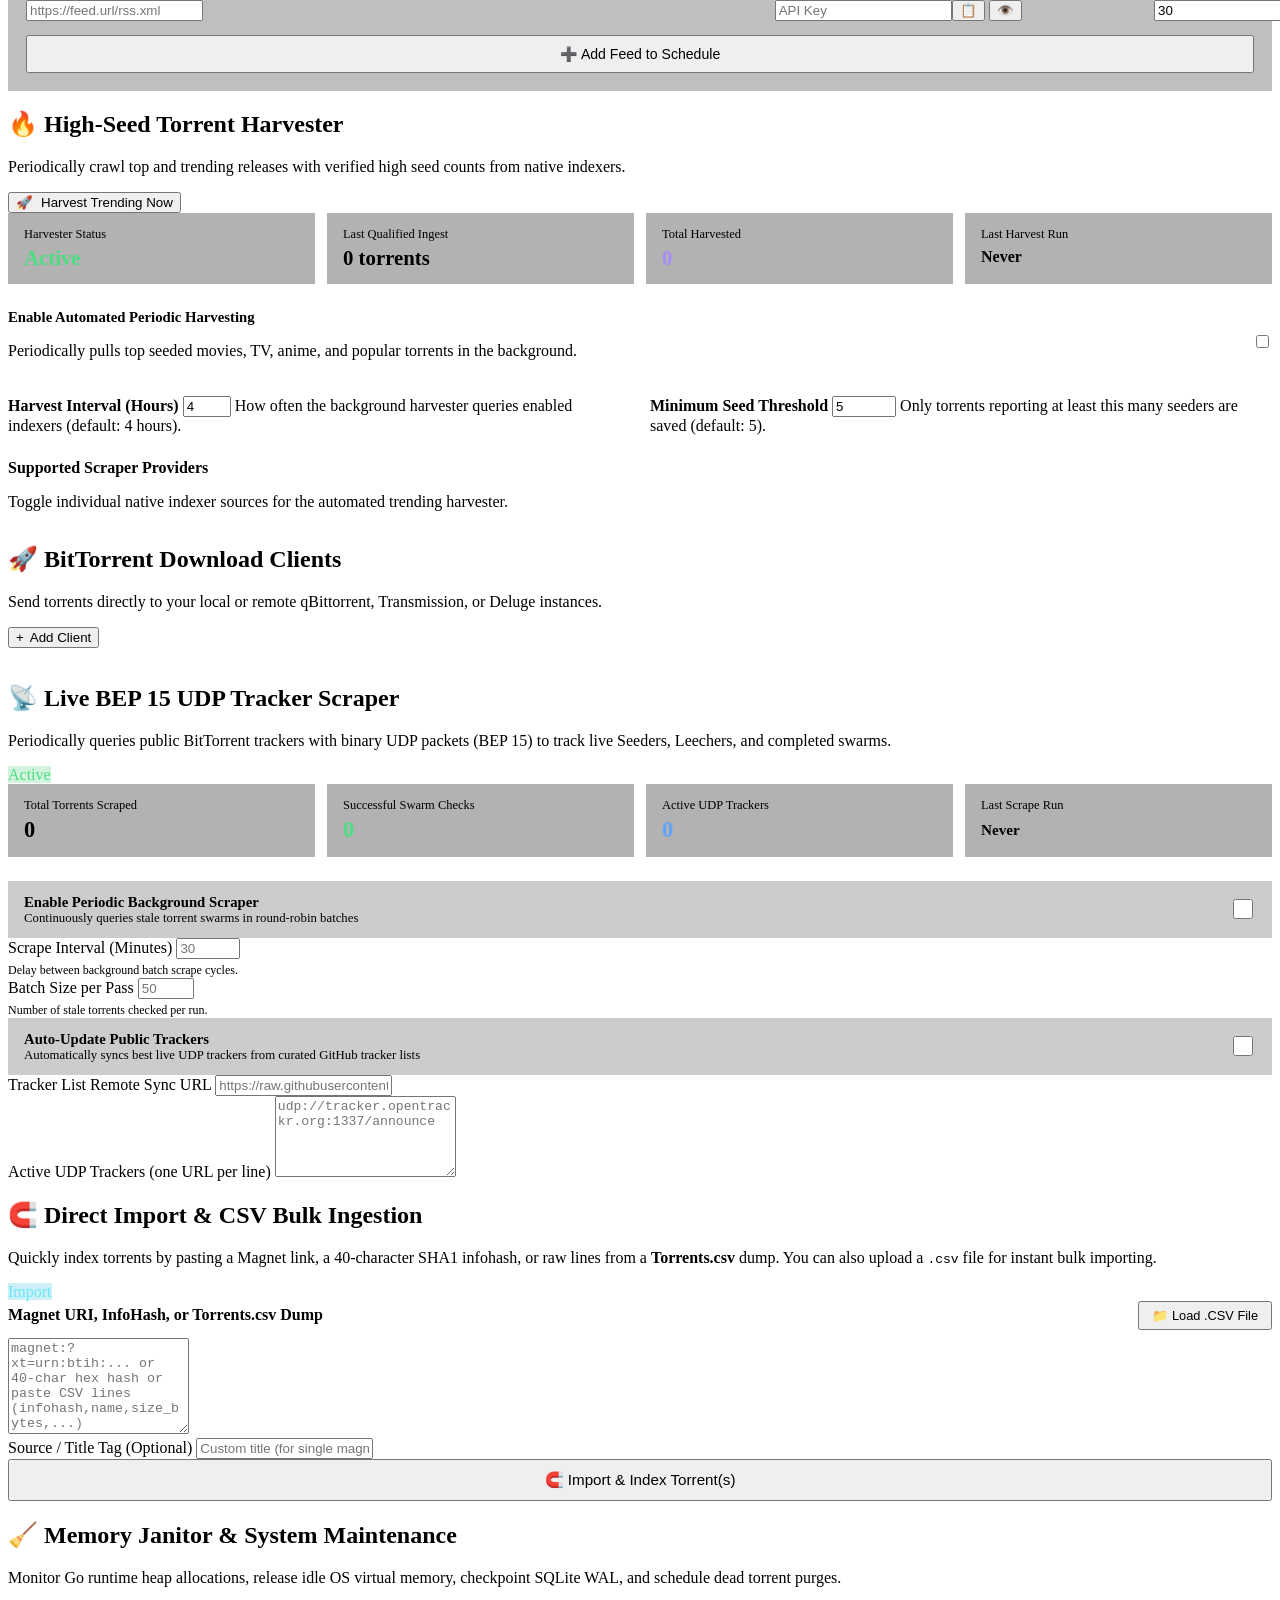
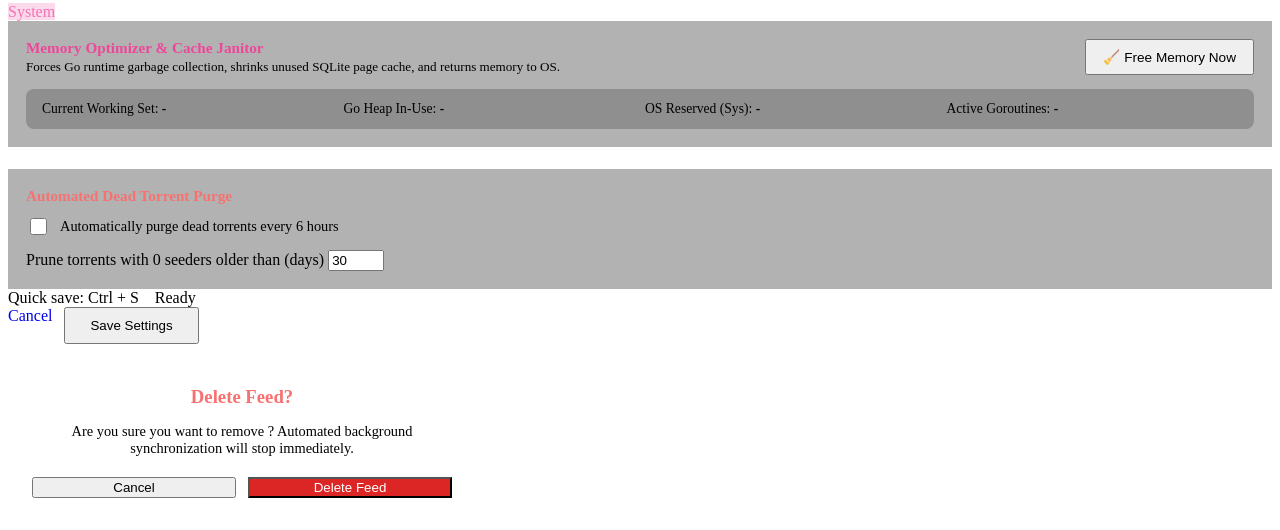
==== commit b1163bde: "feat(downloader): integrate qBittorrent, Transmission, and Deluge with Quick Send modal and settings" ====
--- a/web/static/settings.html
+++ b/web/static/settings.html
@@ -66,6 +66,11 @@
           <span class="nav-label">Trending Harvester</span>
           <span class="nav-badge" style="color: #fb923c;">Top Seeds</span>
         </button>
+        <button type="button" class="settings-nav-item" data-tab="tab-clients">
+          <span class="nav-icon-box">🚀</span>
+          <span class="nav-label">Download Clients</span>
+          <span class="nav-badge" style="color: #38bdf8;">qBit/Trans/Deluge</span>
+        </button>
         <button type="button" class="settings-nav-item" data-tab="tab-scraper">
           <span class="nav-icon-box">📡</span>
           <span class="nav-label">Tracker Scraper</span>
@@ -386,6 +391,23 @@
               <div style="display: grid; grid-template-columns: repeat(auto-fill, minmax(230px, 1fr)); gap: 12px;" id="trending-providers-grid">
                 <!-- Dynamically populated provider checkboxes -->
               </div>
+            </div>
+          </section>
+
+          <!-- TAB: Download Clients (qBittorrent, Transmission, Deluge) -->
+          <section class="settings-section-card" id="tab-clients">
+            <div class="settings-card-header">
+              <div>
+                <h2>🚀 BitTorrent Download Clients</h2>
+                <p>Send torrents directly to your local or remote qBittorrent, Transmission, or Deluge instances.</p>
+              </div>
+              <button type="button" class="btn btn-secondary" id="btn-add-client" style="display: flex; align-items: center; gap: 6px;">
+                <span>+</span> Add Client
+              </button>
+            </div>
+
+            <div id="clients-list-container" style="display: flex; flex-direction: column; gap: 16px; margin-top: 16px;">
+              <!-- Dynamically populated client cards -->
             </div>
           </section>
 
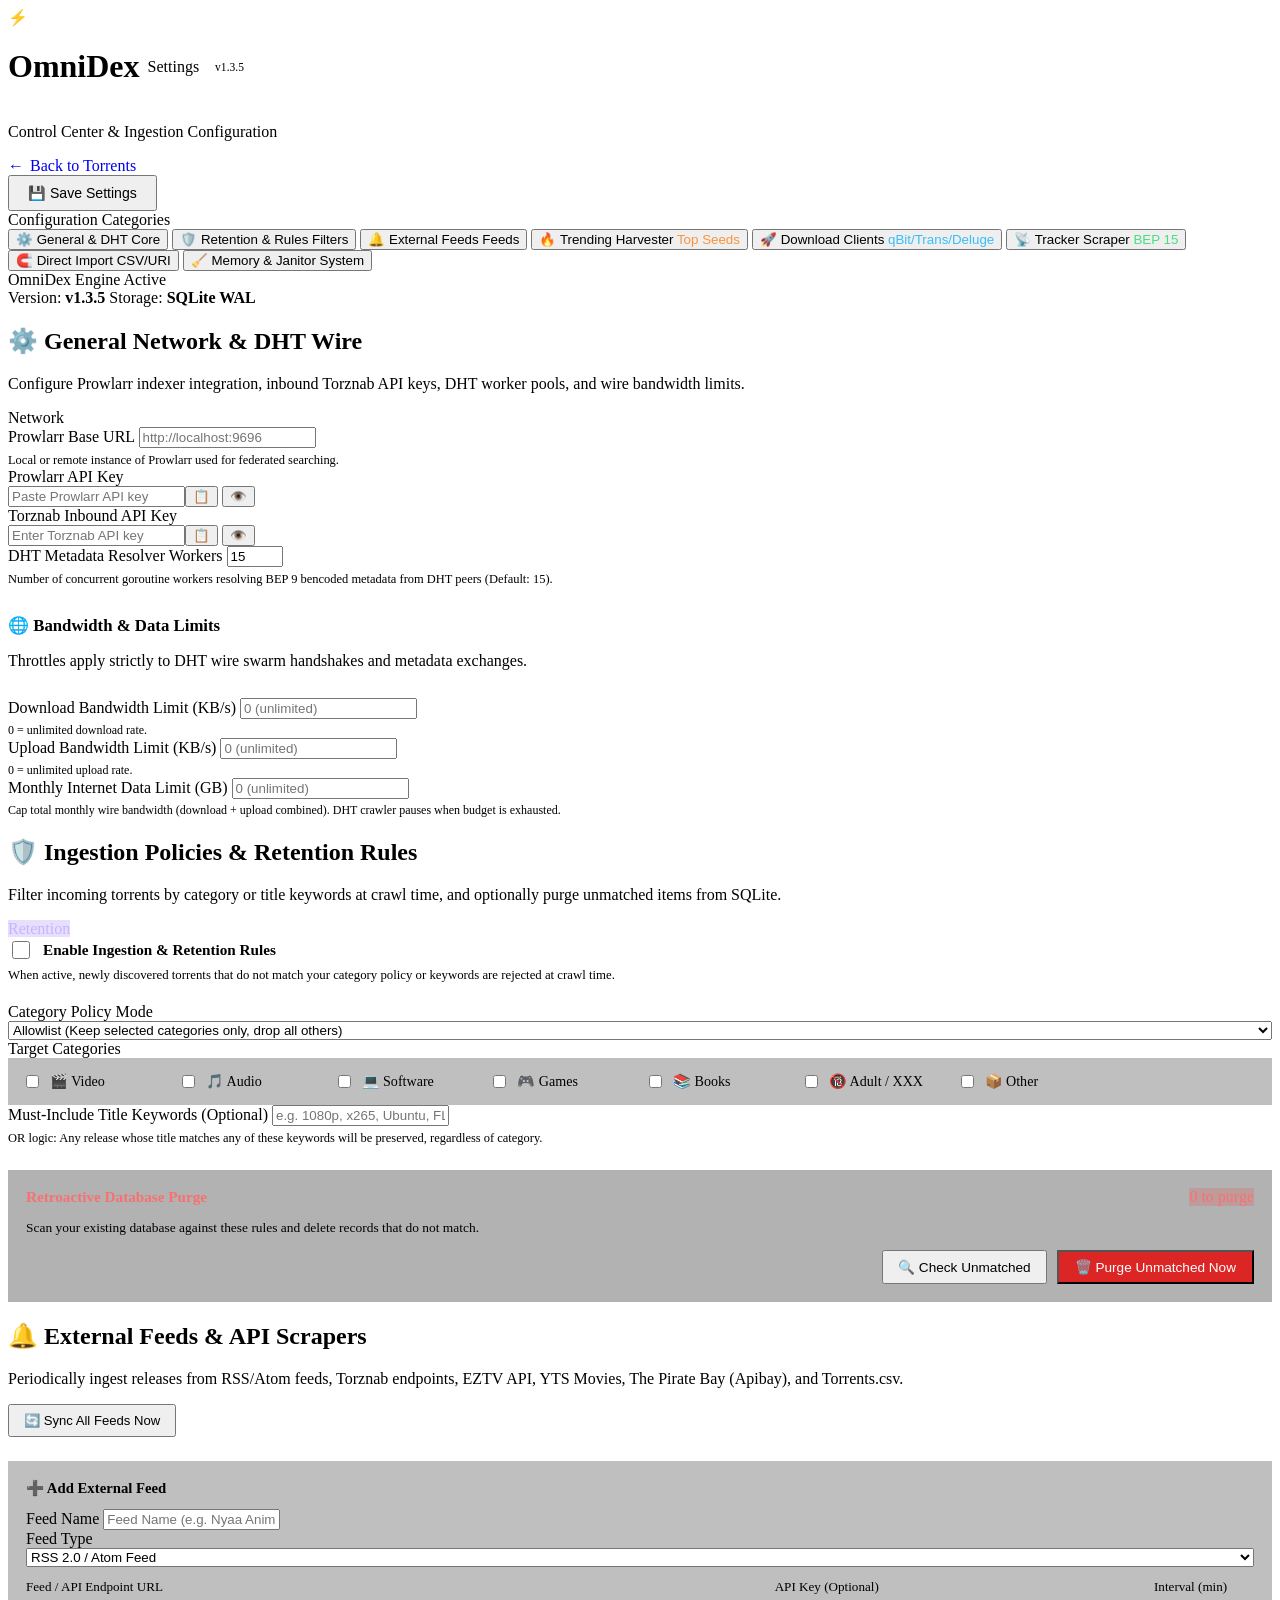
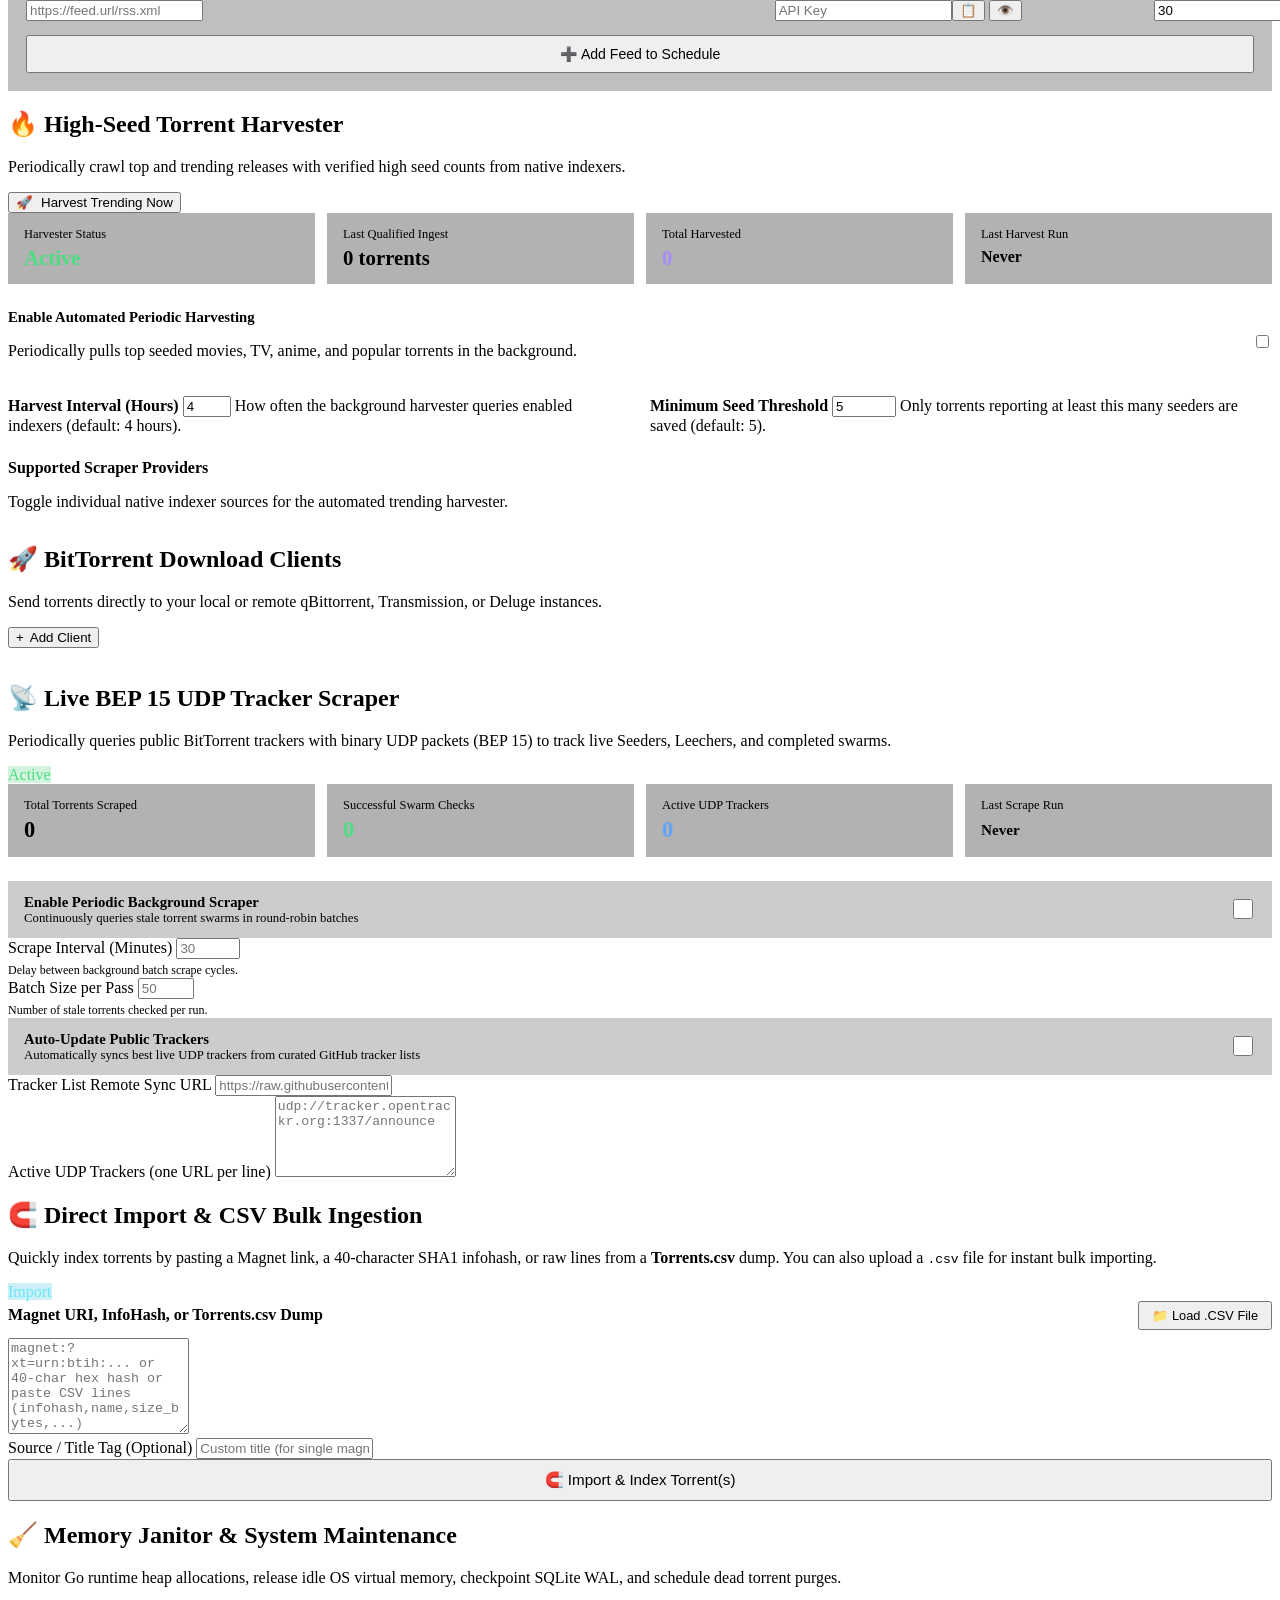
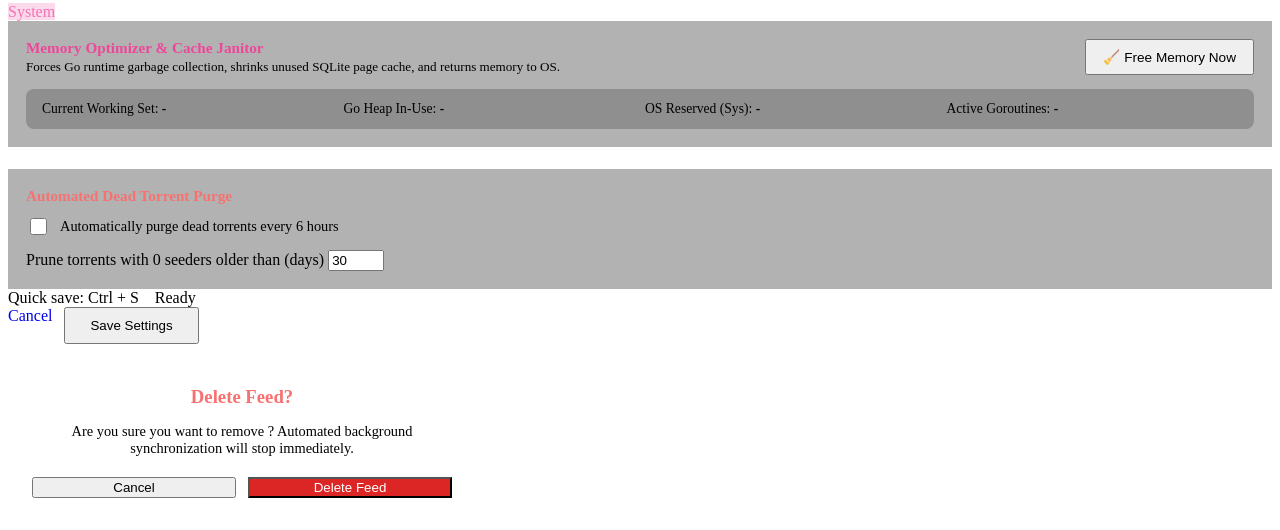
==== commit af1f76f2: "chore(release): bump version to 1.3.5" ====
--- a/web/static/settings.html
+++ b/web/static/settings.html
@@ -23,7 +23,7 @@
           <div style="display: flex; align-items: center; gap: 8px;">
             <h1 class="brand-title">OmniDex</h1>
             <span class="badge badge-dht">Settings</span>
-            <span class="version-tag" style="background: rgba(255, 255, 255, 0.08); padding: 2px 8px; border-radius: 9999px; font-size: 0.72rem; color: var(--text-dim);">v1.3.4</span>
+            <span class="version-tag" style="background: rgba(255, 255, 255, 0.08); padding: 2px 8px; border-radius: 9999px; font-size: 0.72rem; color: var(--text-dim);">v1.3.5</span>
           </div>
           <p class="brand-subtitle">Control Center & Ingestion Configuration</p>
         </div>
@@ -94,7 +94,7 @@
             <span>OmniDex Engine Active</span>
           </div>
           <div class="sidebar-quick-meta">
-            <span>Version: <strong>v1.3.4</strong></span>
+            <span>Version: <strong>v1.3.5</strong></span>
             <span>Storage: <strong>SQLite WAL</strong></span>
           </div>
         </div>
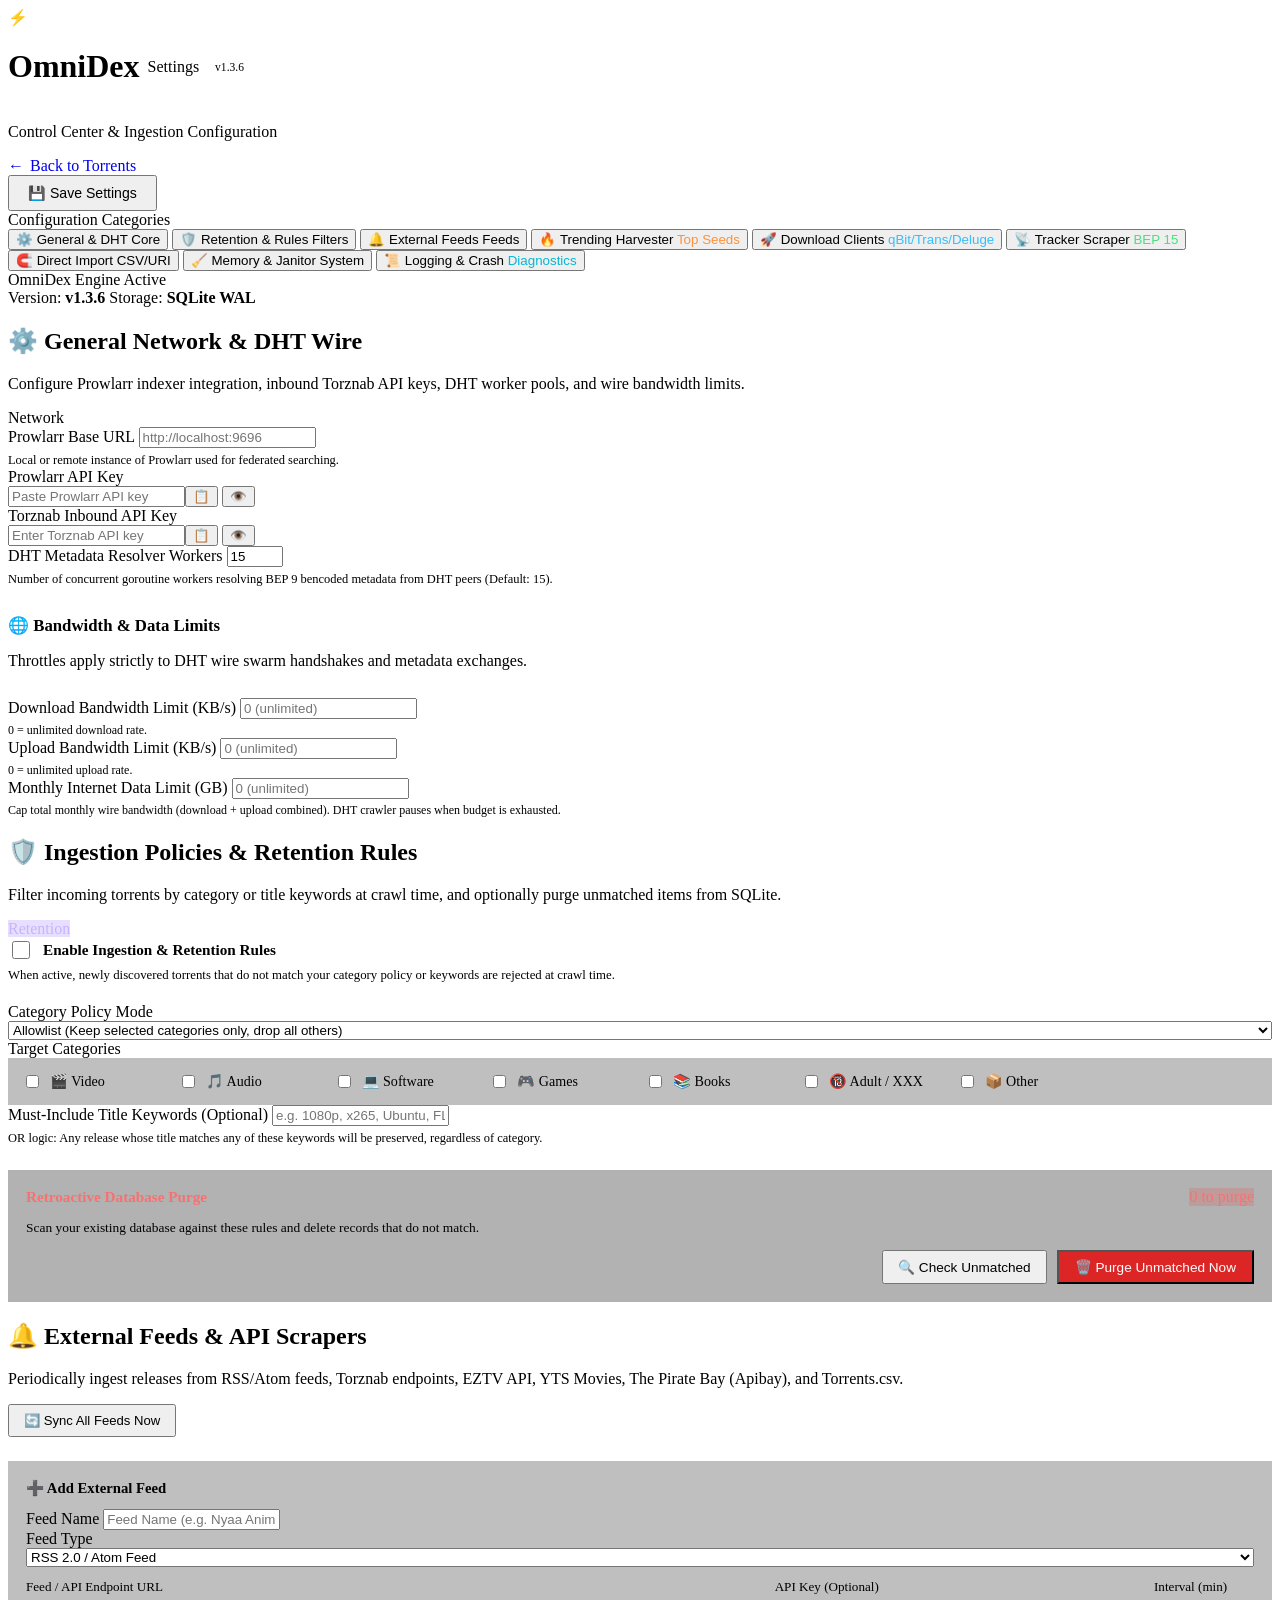
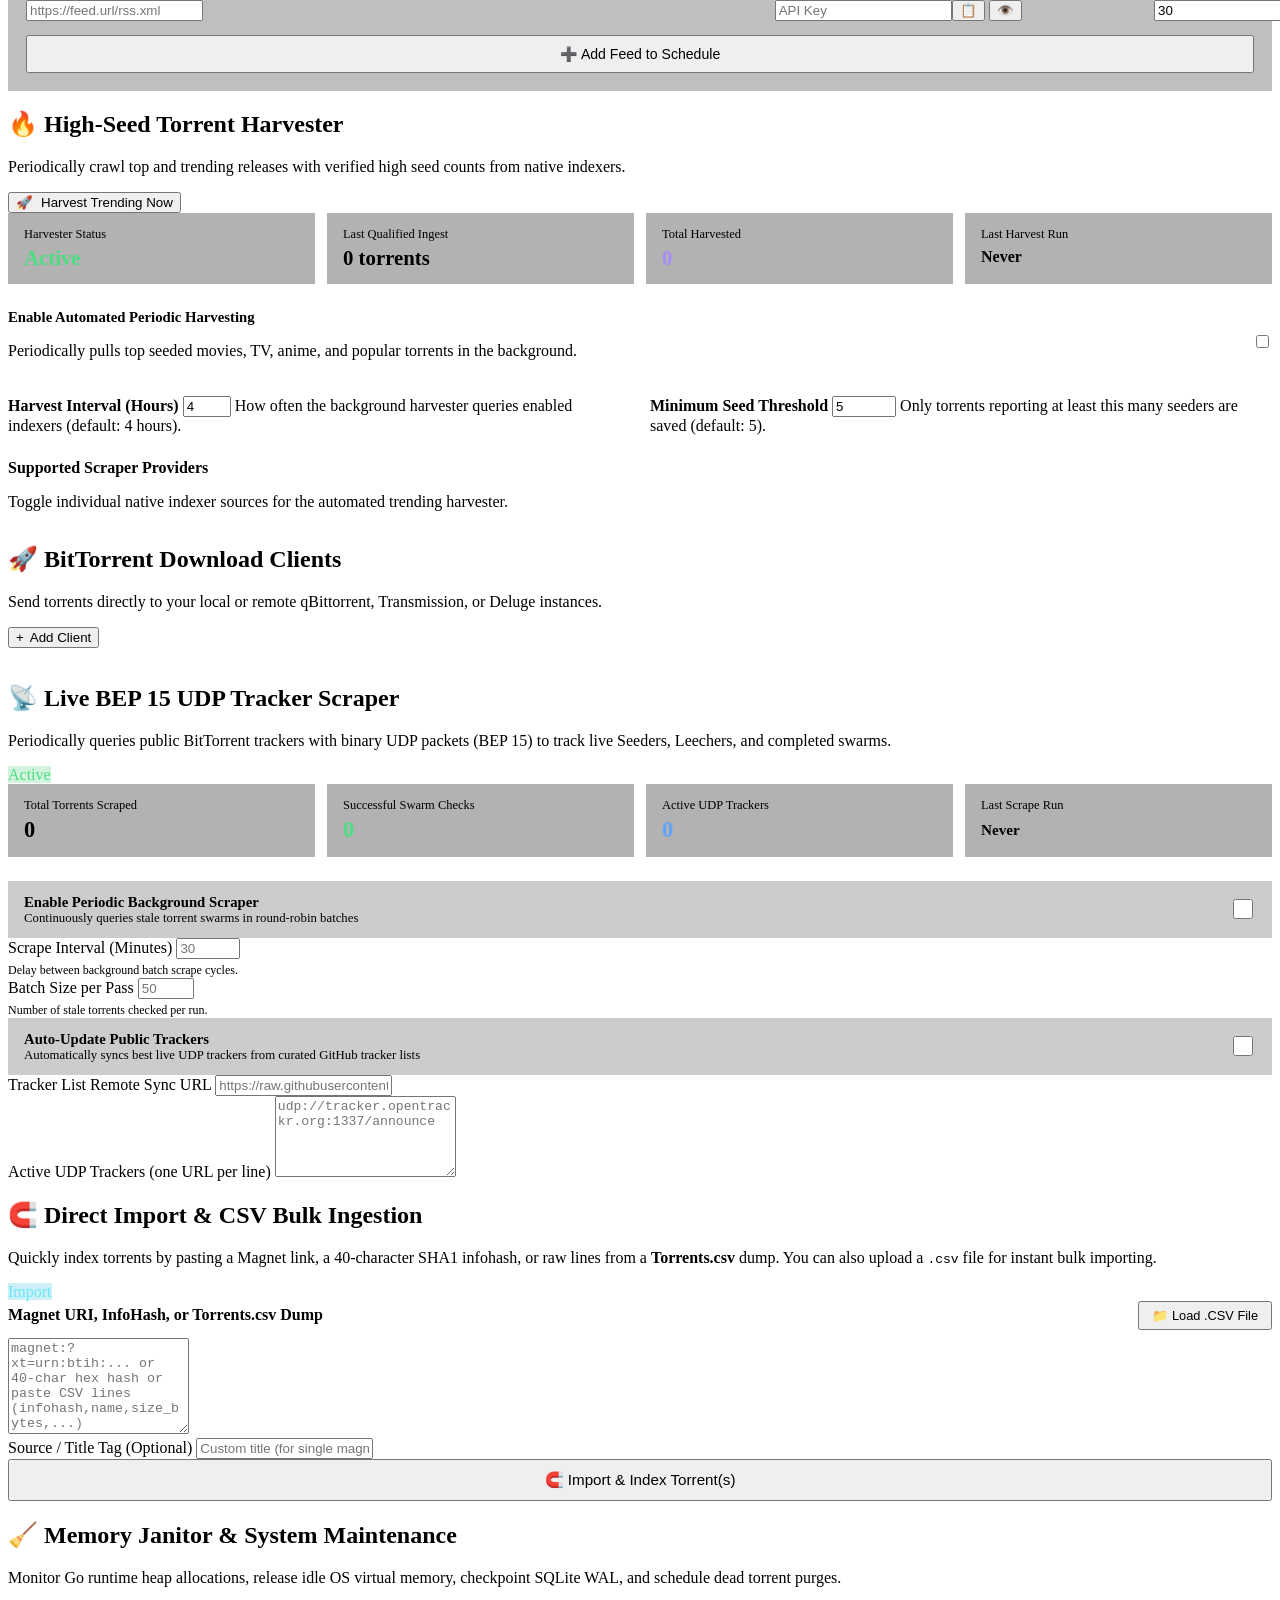
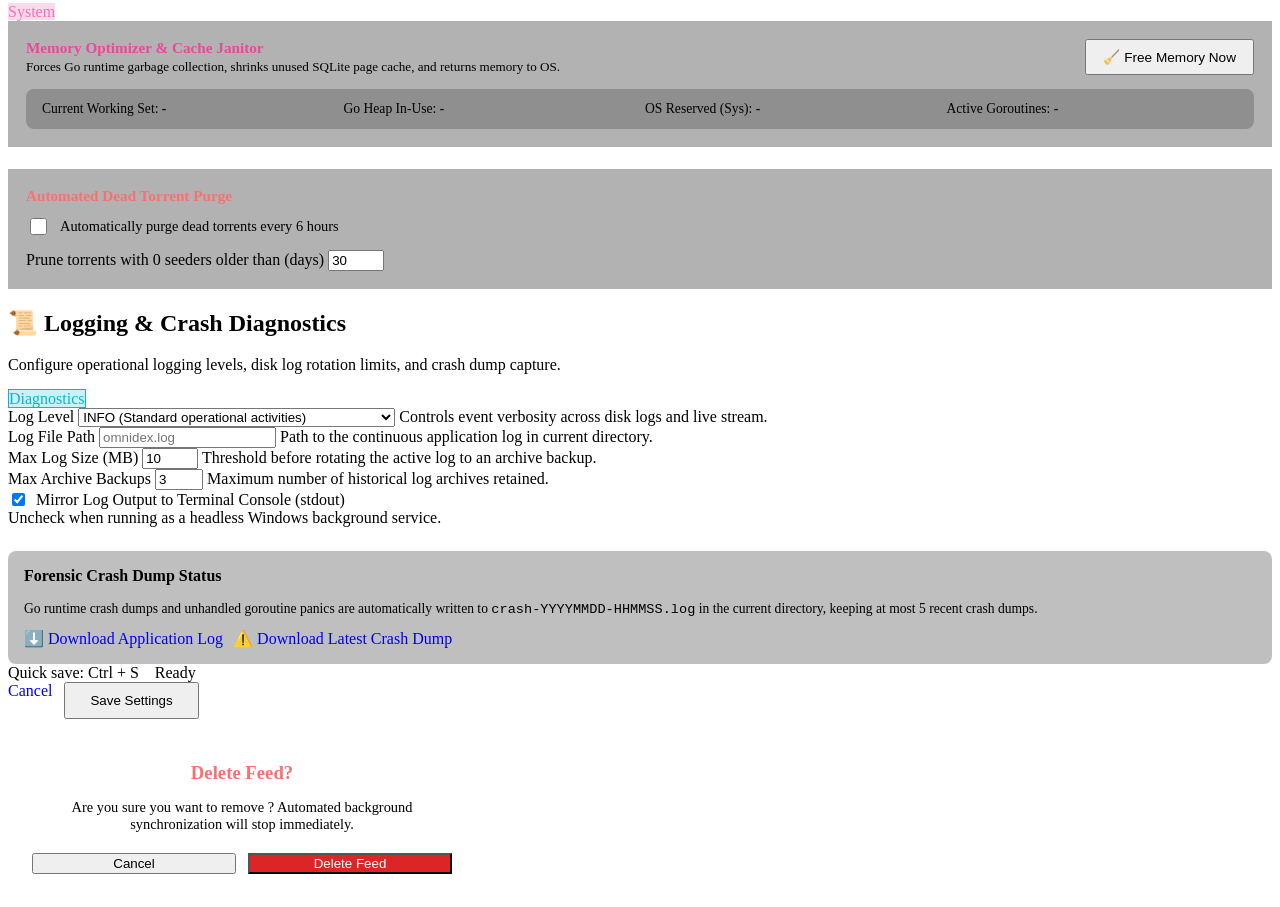
==== commit 33d5f7ef: "feat: add rotating application logger, forensic crash dump capture, and bump to v1.3.6" ====
--- a/web/static/settings.html
+++ b/web/static/settings.html
@@ -23,7 +23,7 @@
           <div style="display: flex; align-items: center; gap: 8px;">
             <h1 class="brand-title">OmniDex</h1>
             <span class="badge badge-dht">Settings</span>
-            <span class="version-tag" style="background: rgba(255, 255, 255, 0.08); padding: 2px 8px; border-radius: 9999px; font-size: 0.72rem; color: var(--text-dim);">v1.3.5</span>
+            <span class="version-tag" style="background: rgba(255, 255, 255, 0.08); padding: 2px 8px; border-radius: 9999px; font-size: 0.72rem; color: var(--text-dim);">v1.3.6</span>
           </div>
           <p class="brand-subtitle">Control Center & Ingestion Configuration</p>
         </div>
@@ -86,6 +86,11 @@
           <span class="nav-label">Memory & Janitor</span>
           <span class="nav-badge">System</span>
         </button>
+        <button type="button" class="settings-nav-item" data-tab="tab-logging">
+          <span class="nav-icon-box">📜</span>
+          <span class="nav-label">Logging & Crash</span>
+          <span class="nav-badge" style="color: #06b6d4;">Diagnostics</span>
+        </button>
 
         <!-- Sidebar Footer Status -->
         <div class="settings-sidebar-footer">
@@ -94,7 +99,7 @@
             <span>OmniDex Engine Active</span>
           </div>
           <div class="sidebar-quick-meta">
-            <span>Version: <strong>v1.3.5</strong></span>
+            <span>Version: <strong>v1.3.6</strong></span>
             <span>Storage: <strong>SQLite WAL</strong></span>
           </div>
         </div>
@@ -556,6 +561,65 @@
               <div class="form-group" style="margin-bottom: 0;">
                 <label for="cfg-auto-prune-days">Prune torrents with 0 seeders older than (days)</label>
                 <input type="number" id="cfg-auto-prune-days" class="form-input" min="1" max="365" value="30">
+              </div>
+            </div>
+          </section>
+
+          <!-- TAB 9: Logging & Crash Diagnostics -->
+          <section class="settings-section-card" id="tab-logging">
+            <div class="settings-card-header">
+              <div>
+                <h2>📜 Logging & Crash Diagnostics</h2>
+                <p>Configure operational logging levels, disk log rotation limits, and crash dump capture.</p>
+              </div>
+              <span class="badge" style="background: rgba(6, 182, 212, 0.2); color: #06b6d4; border: 1px solid #06b6d4;">Diagnostics</span>
+            </div>
+
+            <div class="form-row">
+              <div class="form-group">
+                <label for="cfg-log-level">Log Level</label>
+                <select id="cfg-log-level" class="form-input">
+                  <option value="DEBUG">DEBUG (Verbose internal events & packet traces)</option>
+                  <option value="INFO" selected>INFO (Standard operational activities)</option>
+                  <option value="WARN">WARN (Warnings and degraded operations only)</option>
+                  <option value="ERROR">ERROR (Fatal errors and panics only)</option>
+                </select>
+                <span class="form-hint">Controls event verbosity across disk logs and live stream.</span>
+              </div>
+              <div class="form-group">
+                <label for="cfg-log-file-path">Log File Path</label>
+                <input type="text" id="cfg-log-file-path" class="form-input" placeholder="omnidex.log" />
+                <span class="form-hint">Path to the continuous application log in current directory.</span>
+              </div>
+            </div>
+
+            <div class="form-row">
+              <div class="form-group">
+                <label for="cfg-log-max-size">Max Log Size (MB)</label>
+                <input type="number" id="cfg-log-max-size" class="form-input" min="1" max="500" value="10" />
+                <span class="form-hint">Threshold before rotating the active log to an archive backup.</span>
+              </div>
+              <div class="form-group">
+                <label for="cfg-log-max-backups">Max Archive Backups</label>
+                <input type="number" id="cfg-log-max-backups" class="form-input" min="1" max="20" value="3" />
+                <span class="form-hint">Maximum number of historical log archives retained.</span>
+              </div>
+            </div>
+
+            <div class="form-group">
+              <label class="checkbox-label" style="display: flex; align-items: center; gap: 8px; cursor: pointer;">
+                <input type="checkbox" id="cfg-log-to-console" checked />
+                <span>Mirror Log Output to Terminal Console (stdout)</span>
+              </label>
+              <span class="form-hint">Uncheck when running as a headless Windows background service.</span>
+            </div>
+
+            <div style="margin-top: 24px; padding: 16px; background: rgba(0,0,0,0.25); border-radius: 8px; border: 1px solid var(--border-color);">
+              <h3 style="margin-top: 0; font-size: 1rem; color: var(--text-color);">Forensic Crash Dump Status</h3>
+              <p style="font-size: 0.85rem; color: var(--text-dim); margin-bottom: 12px;">Go runtime crash dumps and unhandled goroutine panics are automatically written to <code>crash-YYYYMMDD-HHMMSS.log</code> in the current directory, keeping at most 5 recent crash dumps.</p>
+              <div style="display: flex; gap: 10px; flex-wrap: wrap;">
+                <a href="/api/v1/logs/download" class="btn btn-secondary btn-sm" style="text-decoration: none;">⬇️ Download Application Log</a>
+                <a href="/api/v1/logs/crash-download" class="btn btn-secondary btn-sm" style="text-decoration: none;">⚠️ Download Latest Crash Dump</a>
               </div>
             </div>
           </section>
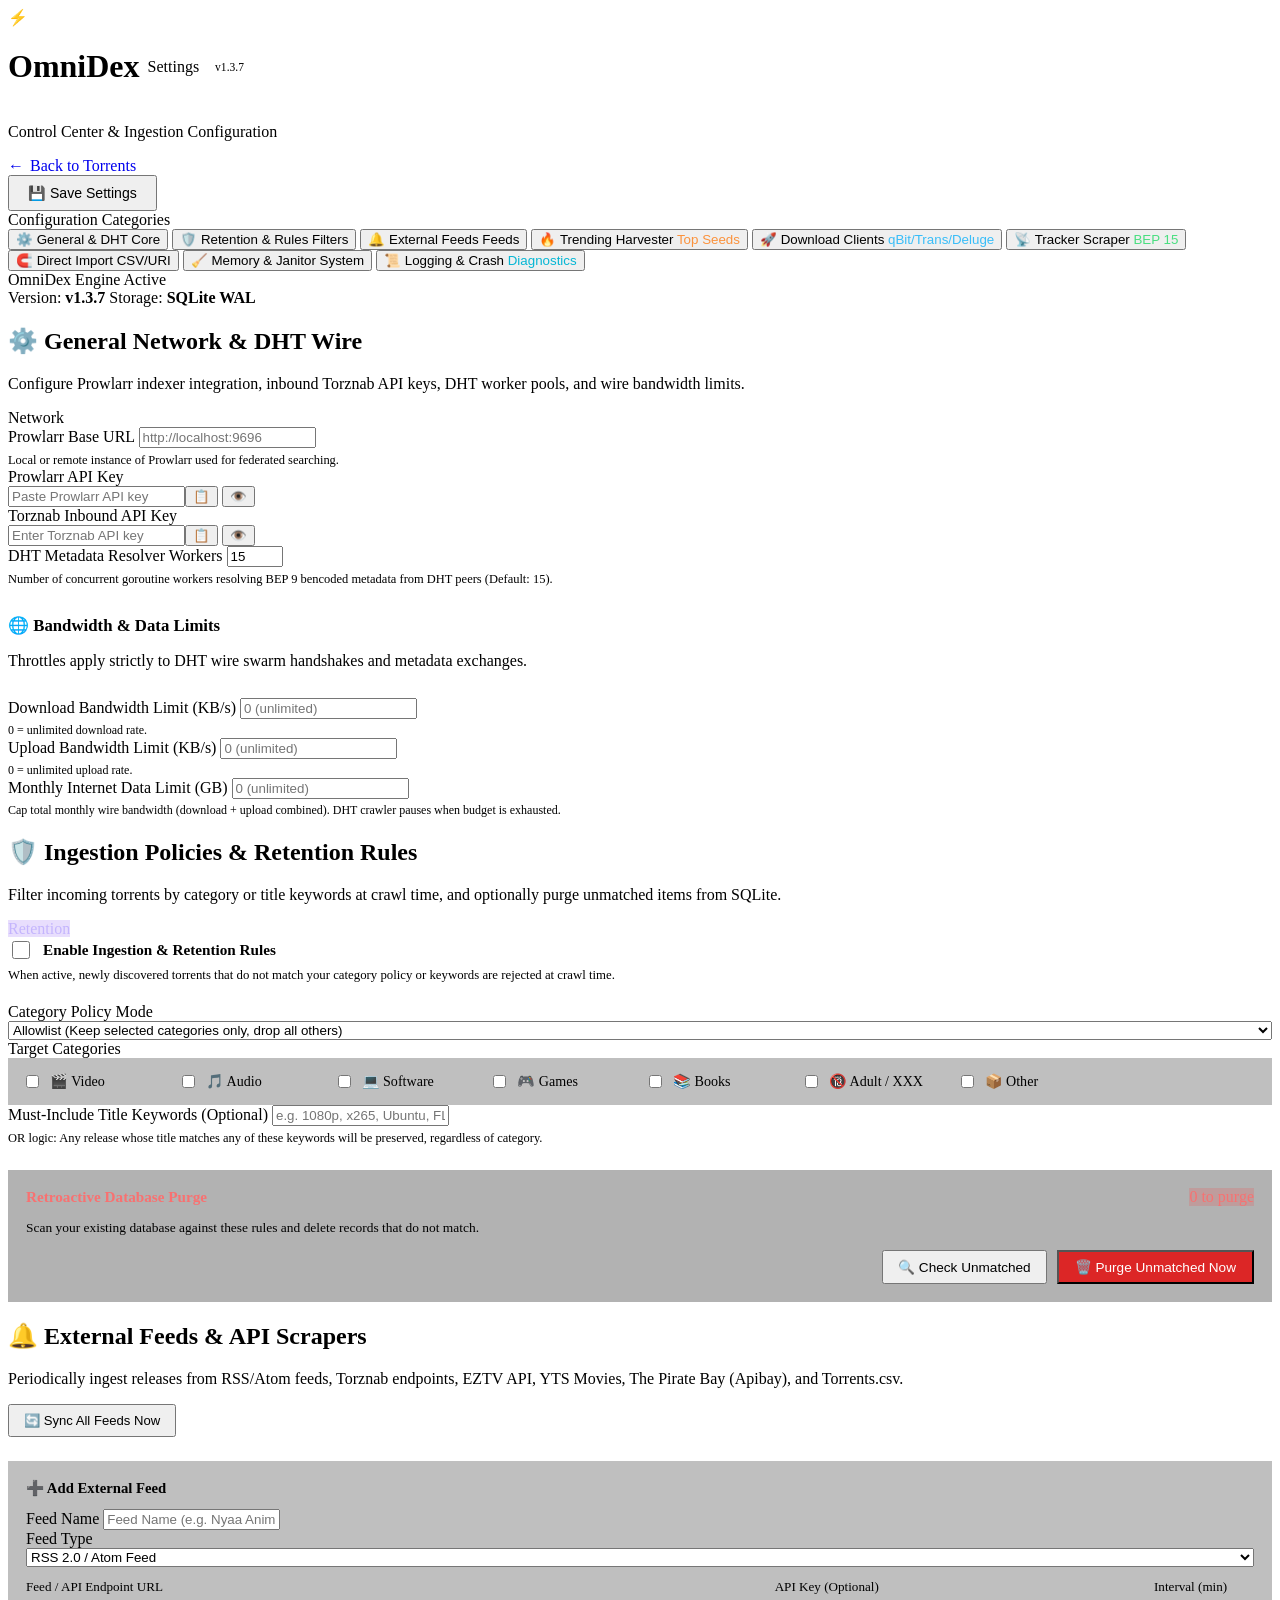
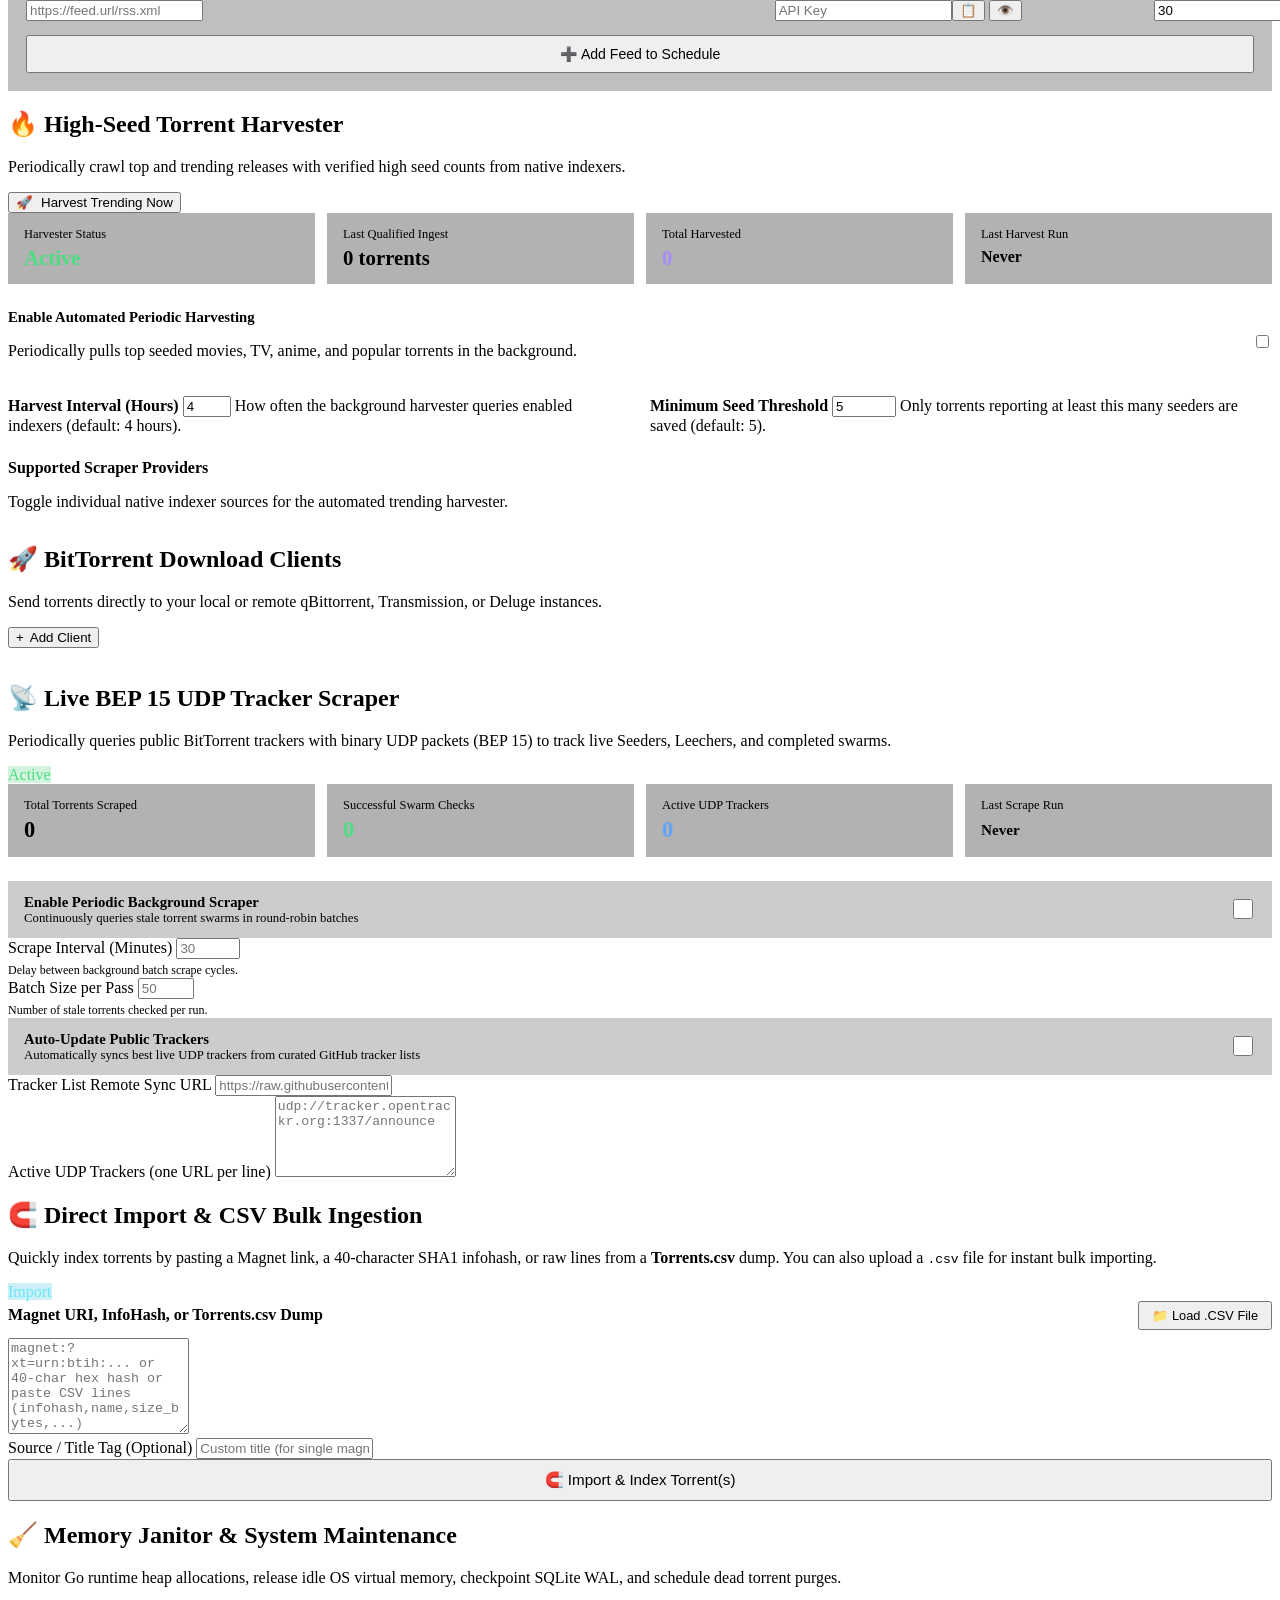
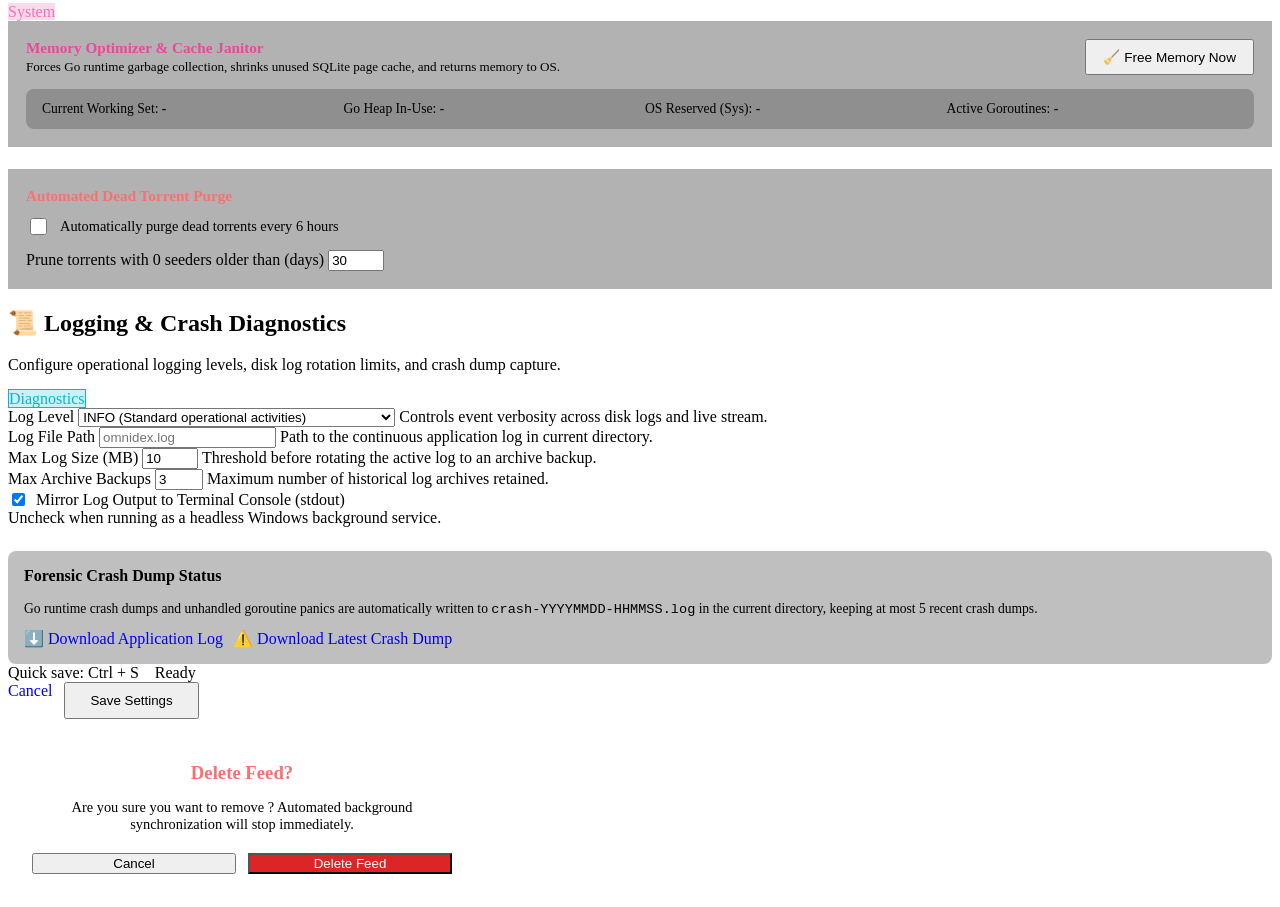
==== commit 2d8eb750: "fix(dhtcrawler): prevent panic on concurrent torrent drop and deduplicate in-flight jobs, bump to v1" ====
--- a/web/static/settings.html
+++ b/web/static/settings.html
@@ -23,7 +23,7 @@
           <div style="display: flex; align-items: center; gap: 8px;">
             <h1 class="brand-title">OmniDex</h1>
             <span class="badge badge-dht">Settings</span>
-            <span class="version-tag" style="background: rgba(255, 255, 255, 0.08); padding: 2px 8px; border-radius: 9999px; font-size: 0.72rem; color: var(--text-dim);">v1.3.6</span>
+            <span class="version-tag" style="background: rgba(255, 255, 255, 0.08); padding: 2px 8px; border-radius: 9999px; font-size: 0.72rem; color: var(--text-dim);">v1.3.7</span>
           </div>
           <p class="brand-subtitle">Control Center & Ingestion Configuration</p>
         </div>
@@ -99,7 +99,7 @@
             <span>OmniDex Engine Active</span>
           </div>
           <div class="sidebar-quick-meta">
-            <span>Version: <strong>v1.3.6</strong></span>
+            <span>Version: <strong>v1.3.7</strong></span>
             <span>Storage: <strong>SQLite WAL</strong></span>
           </div>
         </div>
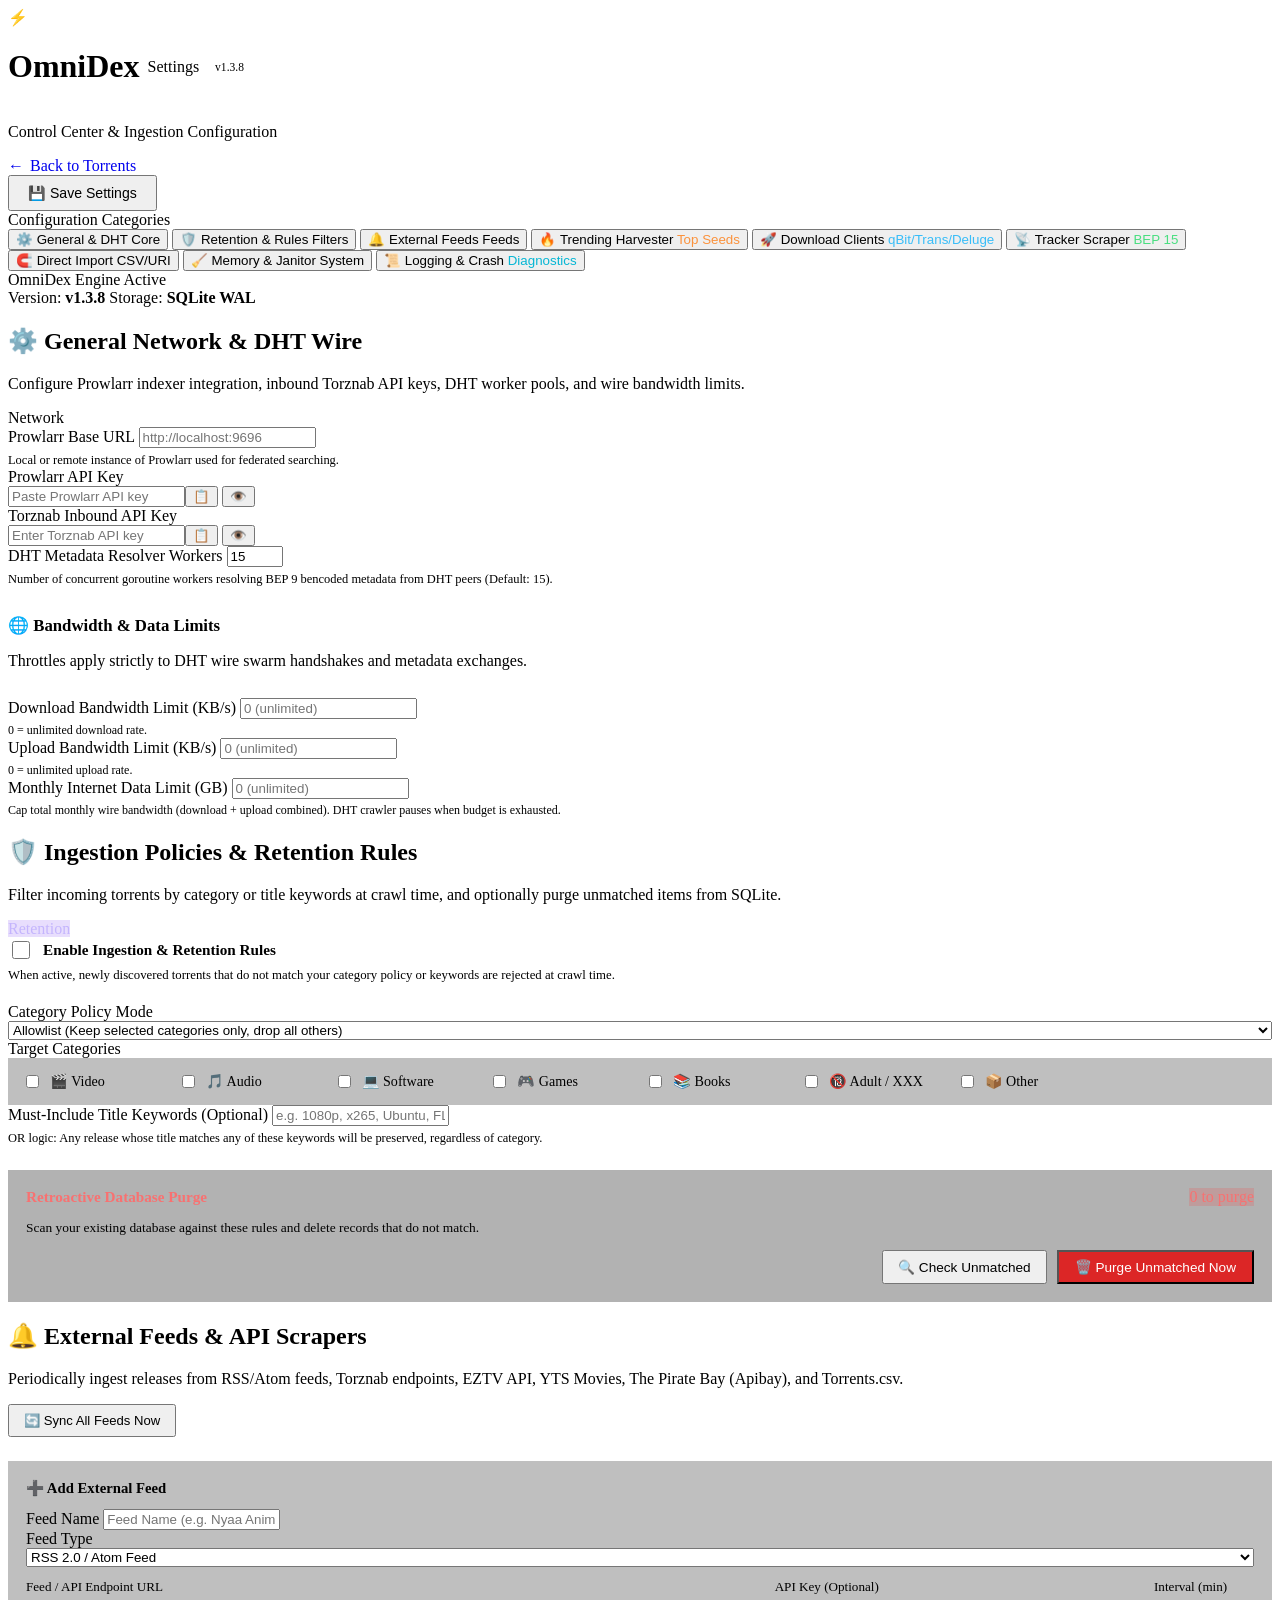
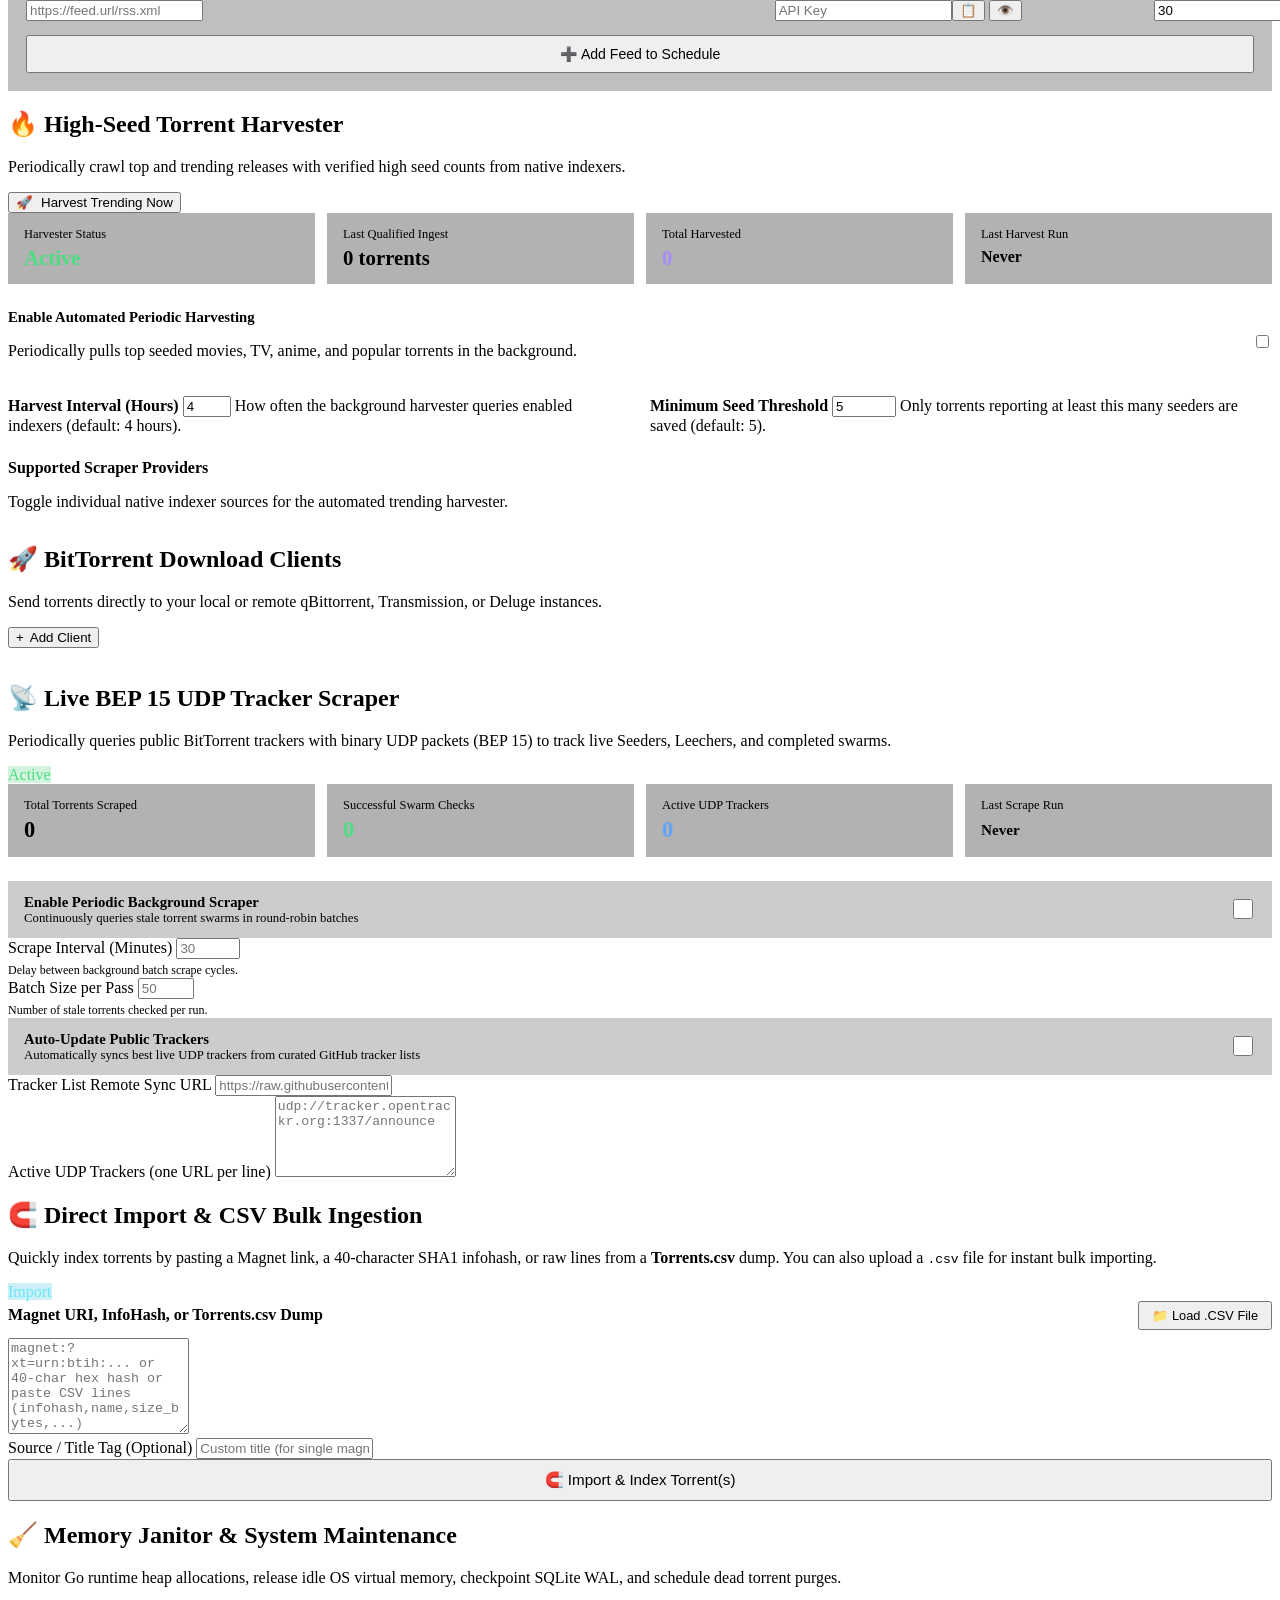
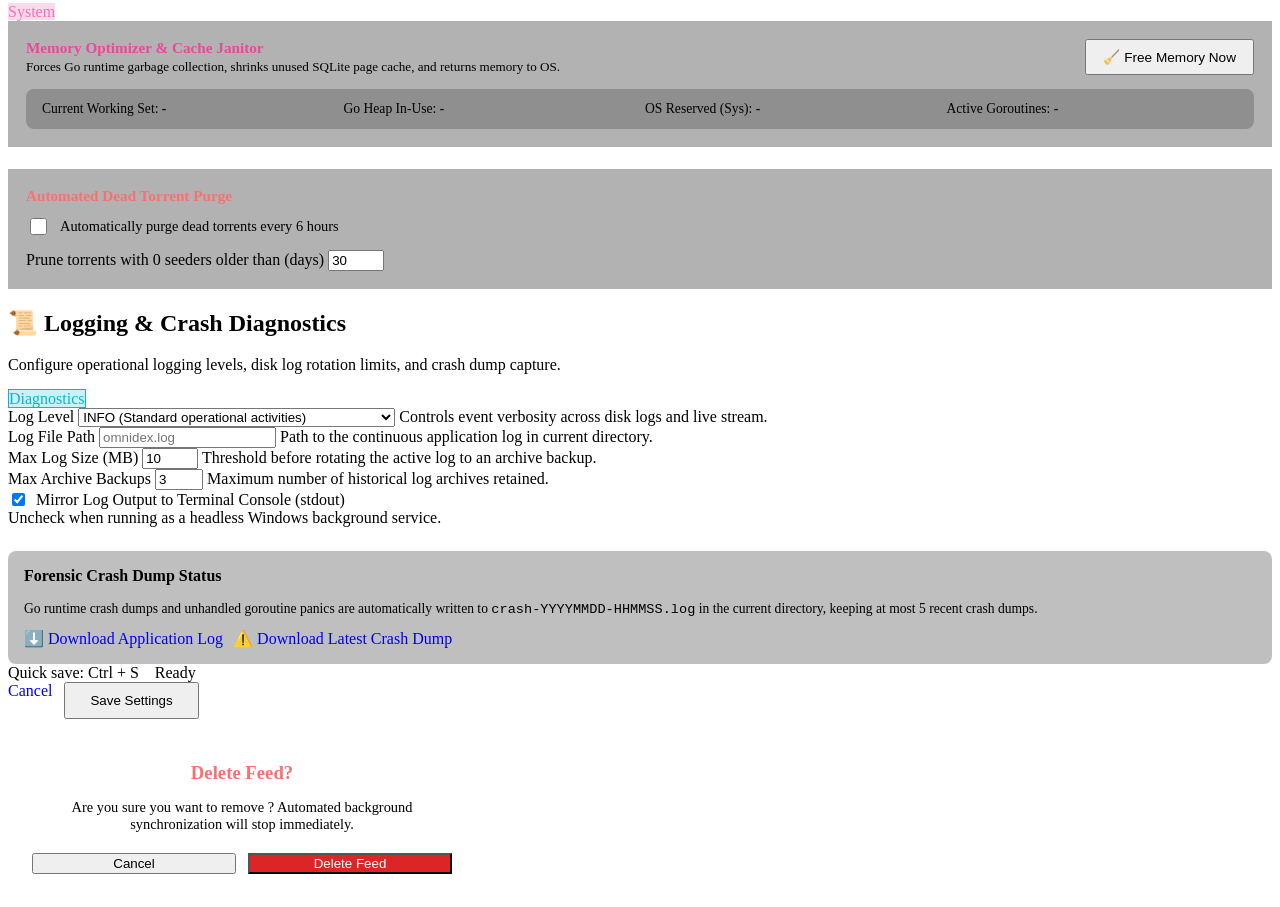
==== commit 1ed01cce: "chore(release): bump version to 1.3.8" ====
--- a/web/static/settings.html
+++ b/web/static/settings.html
@@ -23,7 +23,7 @@
           <div style="display: flex; align-items: center; gap: 8px;">
             <h1 class="brand-title">OmniDex</h1>
             <span class="badge badge-dht">Settings</span>
-            <span class="version-tag" style="background: rgba(255, 255, 255, 0.08); padding: 2px 8px; border-radius: 9999px; font-size: 0.72rem; color: var(--text-dim);">v1.3.7</span>
+            <span class="version-tag" style="background: rgba(255, 255, 255, 0.08); padding: 2px 8px; border-radius: 9999px; font-size: 0.72rem; color: var(--text-dim);">v1.3.8</span>
           </div>
           <p class="brand-subtitle">Control Center & Ingestion Configuration</p>
         </div>
@@ -99,7 +99,7 @@
             <span>OmniDex Engine Active</span>
           </div>
           <div class="sidebar-quick-meta">
-            <span>Version: <strong>v1.3.7</strong></span>
+            <span>Version: <strong>v1.3.8</strong></span>
             <span>Storage: <strong>SQLite WAL</strong></span>
           </div>
         </div>
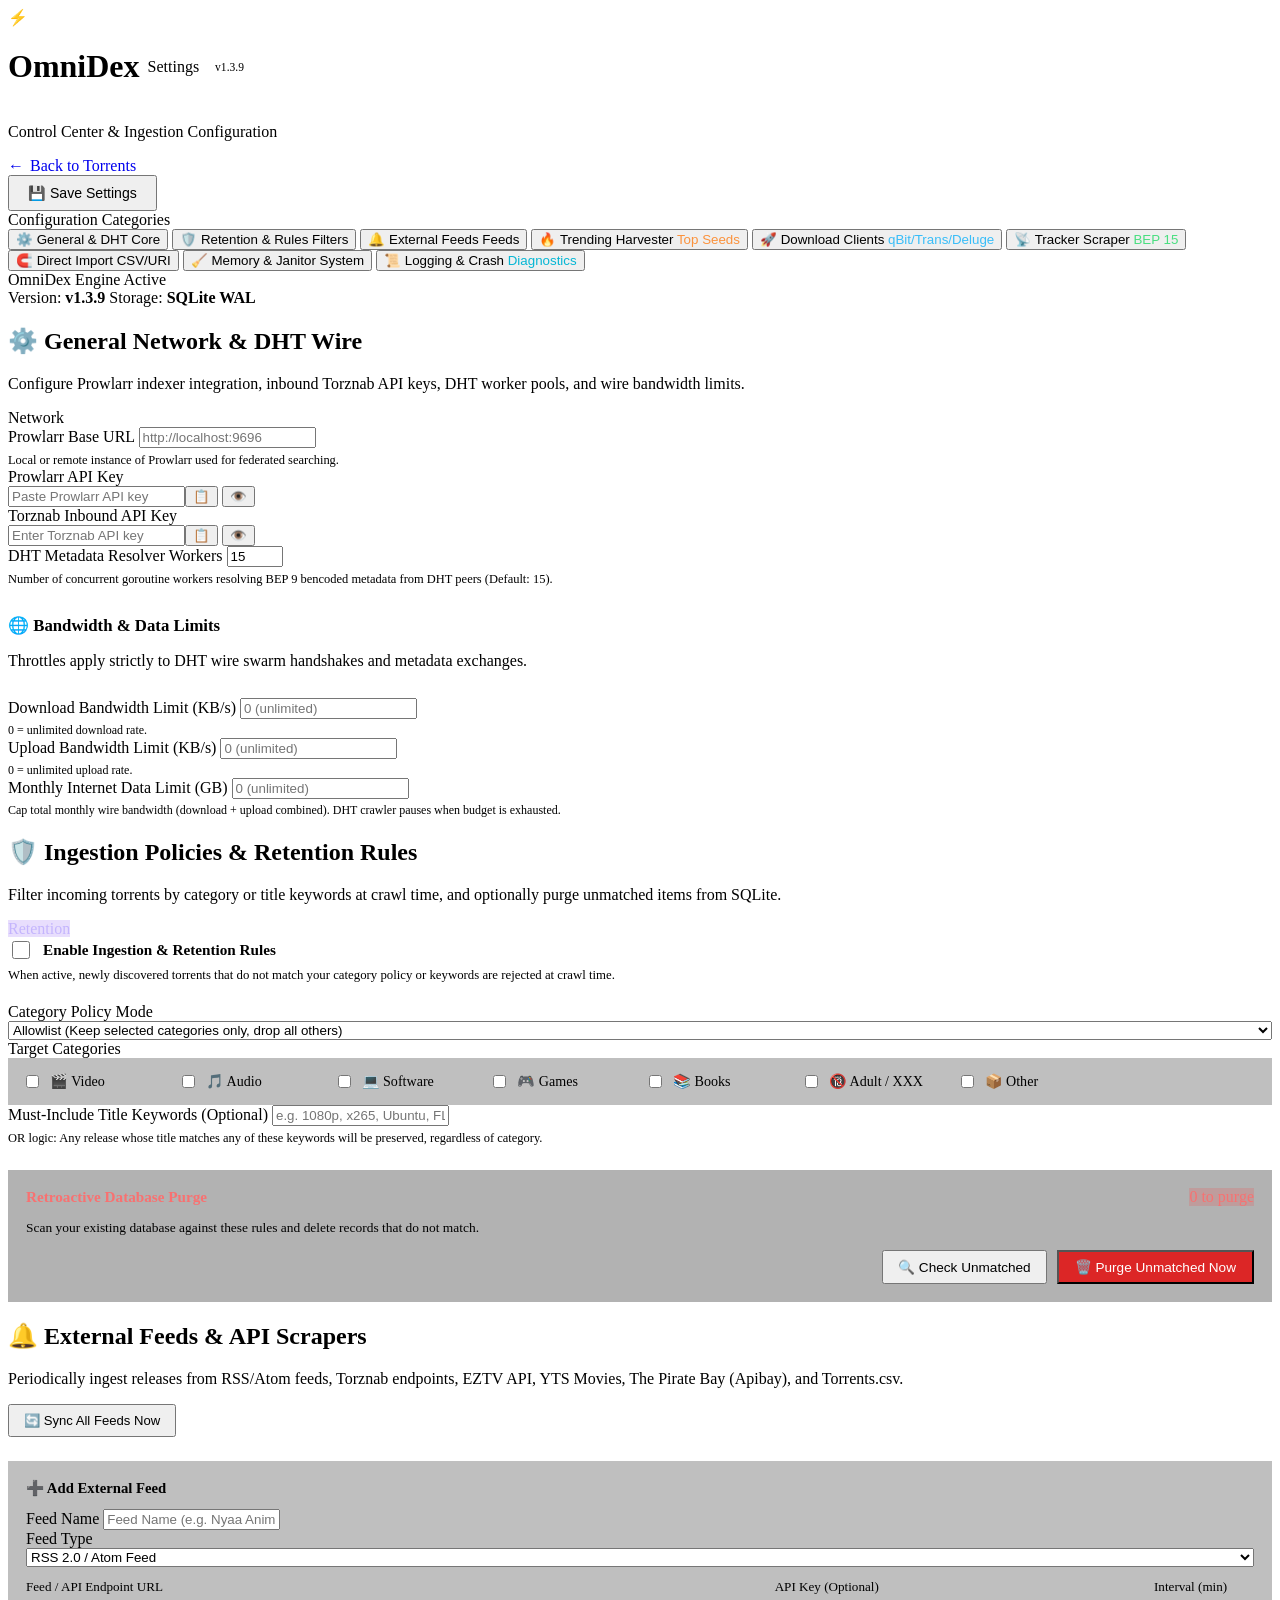
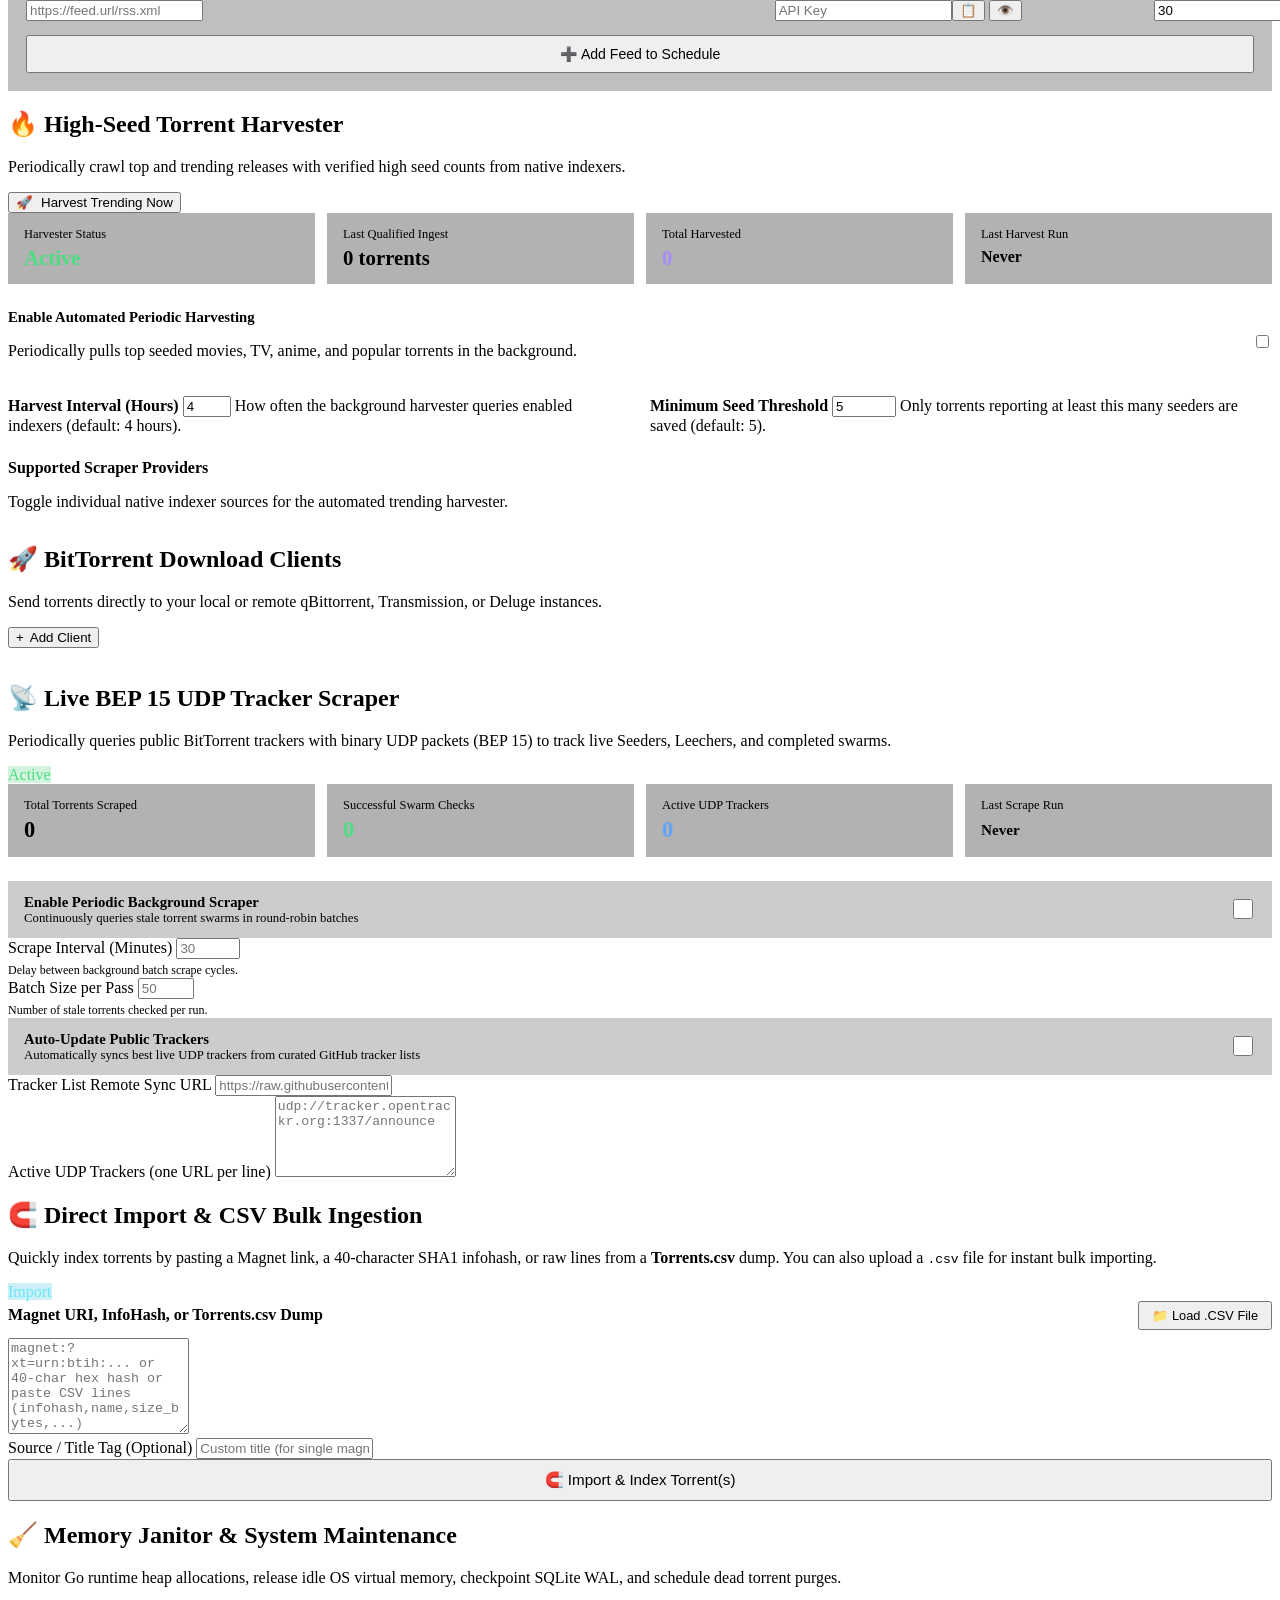
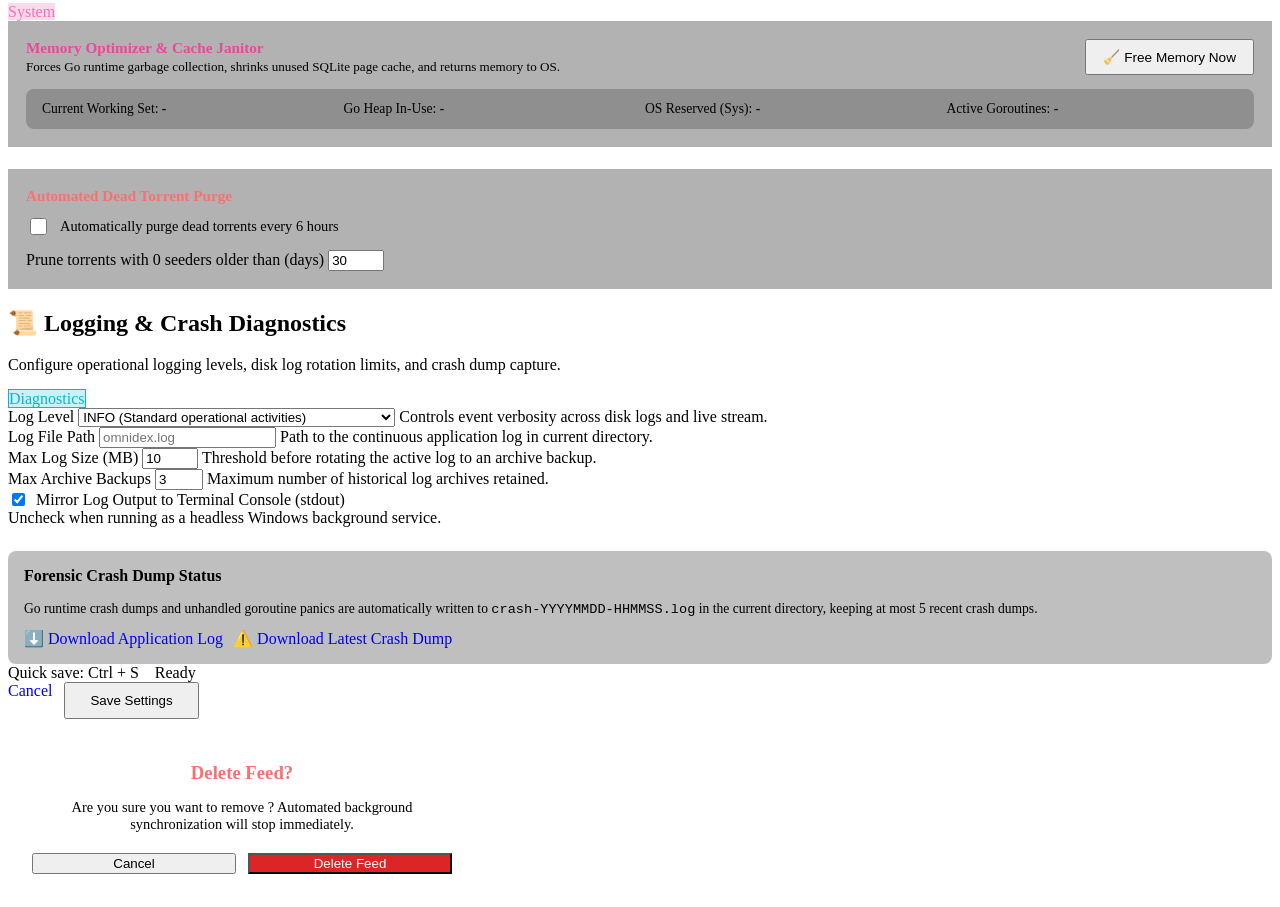
==== commit 6f18b5bb: "chore(release): bump version to 1.3.9" ====
--- a/web/static/settings.html
+++ b/web/static/settings.html
@@ -23,7 +23,7 @@
           <div style="display: flex; align-items: center; gap: 8px;">
             <h1 class="brand-title">OmniDex</h1>
             <span class="badge badge-dht">Settings</span>
-            <span class="version-tag" style="background: rgba(255, 255, 255, 0.08); padding: 2px 8px; border-radius: 9999px; font-size: 0.72rem; color: var(--text-dim);">v1.3.8</span>
+            <span class="version-tag" style="background: rgba(255, 255, 255, 0.08); padding: 2px 8px; border-radius: 9999px; font-size: 0.72rem; color: var(--text-dim);">v1.3.9</span>
           </div>
           <p class="brand-subtitle">Control Center & Ingestion Configuration</p>
         </div>
@@ -99,7 +99,7 @@
             <span>OmniDex Engine Active</span>
           </div>
           <div class="sidebar-quick-meta">
-            <span>Version: <strong>v1.3.8</strong></span>
+            <span>Version: <strong>v1.3.9</strong></span>
             <span>Storage: <strong>SQLite WAL</strong></span>
           </div>
         </div>
